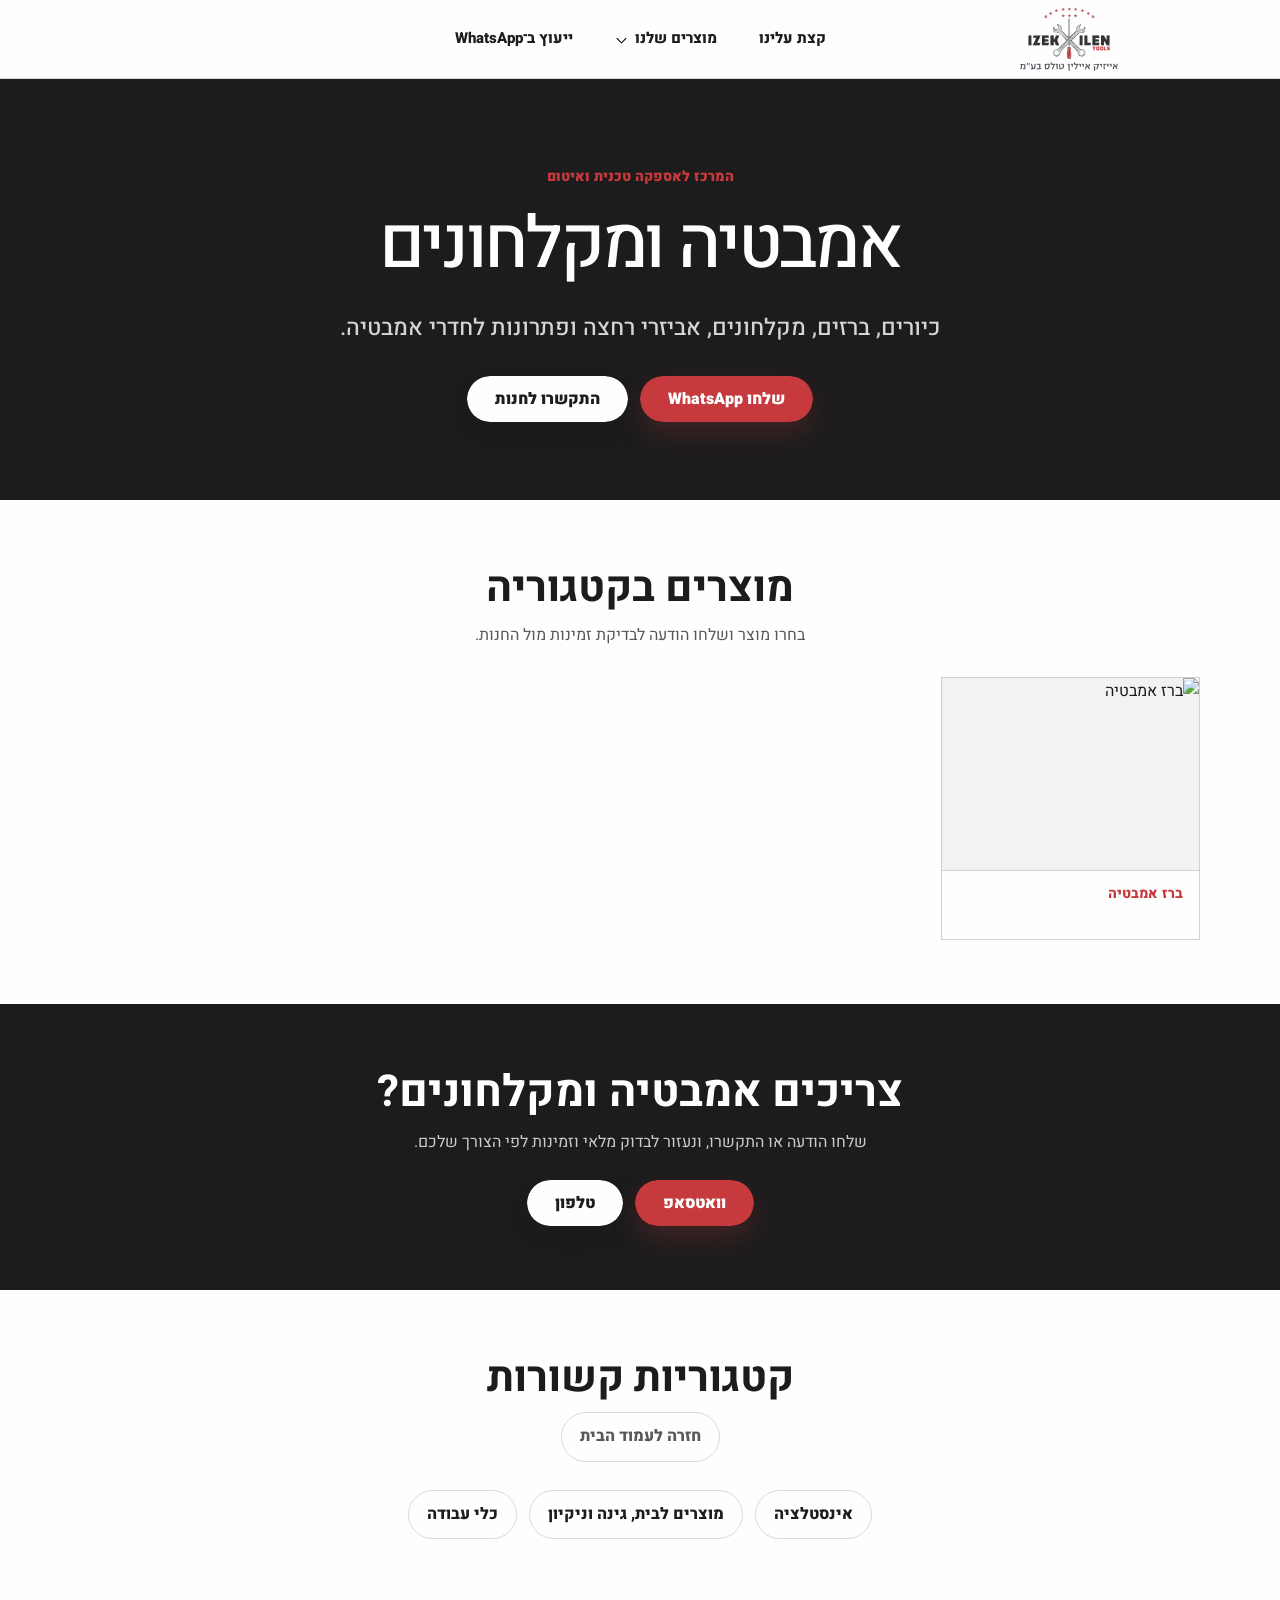
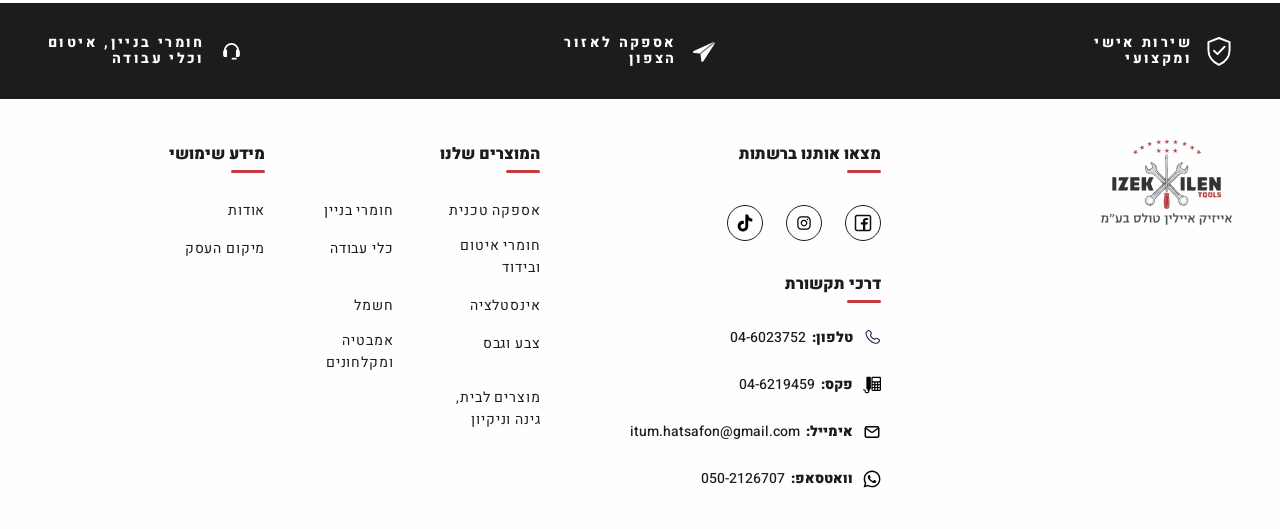
==== categories/bathroom-showers/index.html @ 873e44b6 "Initial static catalog site" ====
<!DOCTYPE html>
<html dir="rtl" lang="he">
<head>
  <meta charset="utf-8"/>
  <meta content="width=device-width, initial-scale=1.0" name="viewport"/>
  <title>אמבטיה ומקלחונים | המרכז לאספקה טכנית ואיטום</title>
  <meta content="כיורים, ברזים, מקלחונים, אביזרי רחצה ופתרונות לחדרי אמבטיה. בדקו זמינות מול החנות בוואטסאפ או בטלפון." name="description"/>
  <link href="https://fonts.googleapis.com" rel="preconnect"/>
  <link crossorigin="" href="https://fonts.gstatic.com" rel="preconnect"/>
  <link href="https://fonts.googleapis.com/css2?family=Heebo:wght@400;500;600;700;800;900&amp;display=swap" rel="stylesheet"/>
<link rel="stylesheet" href="/assets/css/category.css">
  <link rel="stylesheet" href="/assets/css/site-shell.css">
  <link rel="stylesheet" href="/assets/css/product-card.css">
  <script src="/assets/js/catalog.js" defer></script>
</head>
<body>
<div class="page">
  <header class="site-header" data-header="">
<div class="container header-inner">
<a aria-label="אילן איזק - אספקה טכנית ואיטום" class="logo" href="#top">
<img alt="אילן איזק - אספקה טכנית ואיטום" class="brand-logo-image brand-logo-image--header" height="76" src="/assets/icons/ui/Izek-Ilen.svg" width="150"/>
</a>
<nav aria-label="ניווט ראשי" class="main-nav">
<a href="/about/">קצת עלינו</a>
<div class="desktop-products-item">
<button aria-controls="desktop-products-menu" aria-expanded="false" aria-haspopup="true" class="desktop-products-toggle" data-desktop-products-toggle="" type="button">
<span>מוצרים שלנו</span>
<img height="13" width="13" decoding="async" aria-hidden="true" alt="" class="desktop-products-toggle__icon" src="/assets/icons/ui/Downward-pointer-icon.svg"/>
</button>
<div aria-hidden="true" class="desktop-products-menu" data-desktop-products-menu="" id="desktop-products-menu" inert="">
<div class="desktop-products-menu__inner">
<div aria-label="המוצרים שלנו" class="desktop-products-menu__categories">
<a href="/categories/technical-supply/">אספקה טכנית</a>
<a href="/categories/building-materials/">חומרי בניין</a>
<a href="/categories/waterproofing-insulation/">חומרי איטום ובידוד</a>
<a href="/categories/tools/">כלי עבודה</a>
<a href="/categories/plumbing/">אינסטלציה</a>
<a href="/categories/electrical/">חשמל</a>
<a href="/categories/paint-drywall/">צבע וגבס</a>
<a href="/categories/bathroom-showers/">אמבטיה ומקלחונים</a>
<a href="/categories/home-garden-cleaning/">מוצרים לבית, גינה וניקיון</a>
</div>
<div aria-label="דרכי תקשורת" class="desktop-products-menu__contact">
<ul class="desktop-products-menu__contact-list">
<li><a class="desktop-products-menu__contact-link" href="tel:046023752"><img decoding="async" alt="" aria-hidden="true" height="18" src="/assets/icons/ui/phone-icon.svg" width="18"/><span class="desktop-products-menu__contact-copy"><span class="desktop-products-menu__contact-label">טלפון:</span><span class="desktop-products-menu__contact-value">04-6023752</span></span></a></li>
<li><span class="desktop-products-menu__contact-text"><img decoding="async" alt="" aria-hidden="true" height="18" src="/assets/icons/ui/fax-icon.svg" width="18"/><span class="desktop-products-menu__contact-copy"><span class="desktop-products-menu__contact-label">פקס:</span><span class="desktop-products-menu__contact-value">04-6219459</span></span></span></li>
<li><a class="desktop-products-menu__contact-link" href="mailto:itum.hatsafon@gmail.com"><img decoding="async" alt="" aria-hidden="true" height="18" src="/assets/icons/ui/email-icon.svg" width="18"/><span class="desktop-products-menu__contact-copy"><span class="desktop-products-menu__contact-label">אימייל:</span><span class="desktop-products-menu__contact-value">itum.hatsafon@gmail.com</span></span></a></li>
<li><a class="desktop-products-menu__contact-link" href="https://wa.me/972502126707" rel="noopener" target="_blank"><img decoding="async" alt="" aria-hidden="true" height="18" src="/assets/icons/ui/whatsapp-icon.svg" width="18"/><span class="desktop-products-menu__contact-copy"><span class="desktop-products-menu__contact-label">וואטסאפ:</span><span class="desktop-products-menu__contact-value">050-2126707</span></span></a></li>
</ul>
</div>
<div aria-label="פרטי העסק" class="desktop-products-menu__brand-closing">
<div aria-label="אילן איזק - אספקה טכנית ואיטום" class="desktop-products-menu__brand-logo">
<img alt="אילן איזק - אספקה טכנית ואיטום" class="brand-logo-image brand-logo-image--menu" height="70" src="/assets/icons/ui/Izek-Ilen.svg" width="140"/>
</div>
<p>אספקה טכנית, חומרי איטום וכלי עבודה במקום אחד</p>
</div>
</div>
</div>
</div>
<a href="https://wa.me/972502126707" rel="noopener" target="_blank">ייעוץ ב־WhatsApp</a>
</nav>
<div class="header-action"></div>
<button aria-controls="mobile-menu" aria-expanded="false" aria-label="פתיחת תפריט" class="mobile-menu-toggle" data-menu-toggle="" type="button">
<span aria-hidden="true" class="mobile-menu-toggle__lines">
<span></span>
<span></span>
<span></span>
</span>
</button>
</div>
<div aria-hidden="true" class="mobile-menu" data-mobile-menu="" id="mobile-menu" inert="" tabindex="-1">
<div class="mobile-menu__clip">
<div class="container mobile-menu__content">
<nav aria-label="תפריט מובייל" class="mobile-menu__nav">
<div class="mobile-products" data-mobile-products="">
<button aria-controls="mobile-products-menu" aria-expanded="false" aria-label="פתיחת רשימת מוצרים" class="mobile-menu__link mobile-products-toggle" data-mobile-products-toggle="" type="button">
<span class="mobile-products-toggle__label">מוצרים שלנו</span>
<img height="13" width="13" decoding="async" aria-hidden="true" alt="" class="mobile-products-toggle__icon" src="/assets/icons/ui/Downward-pointer-icon.svg"/>
</button>
<div aria-hidden="true" class="mobile-products-menu" data-mobile-products-menu="" id="mobile-products-menu" inert="">
<a href="/categories/technical-supply/">אספקה טכנית</a>
<a href="/categories/building-materials/">חומרי בניין</a>
<a href="/categories/waterproofing-insulation/">חומרי איטום ובידוד</a>
<a href="/categories/tools/">כלי עבודה</a>
<a href="/categories/plumbing/">אינסטלציה</a>
<a href="/categories/electrical/">חשמל</a>
<a href="/categories/paint-drywall/">צבע וגבס</a>
<a href="/categories/bathroom-showers/">אמבטיה ומקלחונים</a>
<a href="/categories/home-garden-cleaning/">מוצרים לבית, גינה וניקיון</a>
</div>
</div>
<a class="mobile-menu__link" href="/about/">קצת עלינו</a>
<a class="mobile-menu__link" href="https://wa.me/972502126707" rel="noopener" target="_blank">ייעוץ ב־WhatsApp</a>
</nav>
<div class="mobile-menu__quick-actions" aria-label="פעולות מהירות">
  <a
    class="mobile-menu__quick-action"
    href="tel:046023752"
    aria-label="התקשרו אל המרכז לאספקה טכנית ואיטום"
  >
    <img height="19" width="19" decoding="async"
      src="/assets/icons/ui/phone-icon.svg"
      alt=""
      aria-hidden="true"
    />
  </a>

  <!-- TODO: Replace with the real Google Maps / Waze location URL before production. -->
  <a
    class="mobile-menu__quick-action"
    href="#"
    data-placeholder-link="true"
    aria-label="ניווט אל המרכז לאספקה טכנית ואיטום — קישור זמני"
  >
    <img height="19" width="19" decoding="async"
      src="/assets/icons/ui/location-arrow-icon.svg"
      alt=""
      aria-hidden="true"
    />
  </a>
</div>
<div class="mobile-menu__brand-closing" aria-label="פרטי העסק">
<div aria-label="אילן איזק - אספקה טכנית ואיטום" class="mobile-menu__brand-logo">
<img alt="אילן איזק - אספקה טכנית ואיטום" class="brand-logo-image brand-logo-image--menu" height="70" src="/assets/icons/ui/Izek-Ilen.svg" width="140"/>
</div>
<p>אספקה טכנית, חומרי איטום וכלי עבודה במקום אחד</p>
</div>
</div>
</div>
</div>
</header>

  <main id="top" class="category-page" data-category-id="bathroom-showers">
    <section class="category-hero">
      <div class="container">
        <p class="section-kicker">המרכז לאספקה טכנית ואיטום</p>
        <h1>אמבטיה ומקלחונים</h1>
        <p>כיורים, ברזים, מקלחונים, אביזרי רחצה ופתרונות לחדרי אמבטיה.</p>
        <div class="category-hero__actions">
          <a class="btn btn-primary" href="https://wa.me/972502126707" rel="noopener" target="_blank">
            שלחו WhatsApp
          </a>
          <a class="btn btn-secondary" href="tel:046023752">
            התקשרו לחנות
          </a>
        </div>
      </div>
    </section>
    <section class="category-products" aria-labelledby="category-products-title">
      <div class="container">
        <div class="section-heading">
          <h2 id="category-products-title">מוצרים בקטגוריה</h2>
          <p>בחרו מוצר ושלחו הודעה לבדיקת זמינות מול החנות.</p>
        </div>
        <div class="product-grid" data-products-grid></div>
      </div>
    </section>
    <section class="category-contact" aria-labelledby="category-contact-title">
      <div class="container category-contact__panel">
        <div>
          <h2 id="category-contact-title">צריכים אמבטיה ומקלחונים?</h2>
          <p>שלחו הודעה או התקשרו, ונעזור לבדוק מלאי וזמינות לפי הצורך שלכם.</p>
        </div>
        <div class="category-actions">
          <a class="btn btn-primary" href="https://wa.me/972502126707" rel="noopener" target="_blank">וואטסאפ</a>
          <a class="btn btn-secondary" href="tel:046023752">טלפון</a>
        </div>
      </div>
    </section>
    <section class="category-related" aria-labelledby="related-title">
      <div class="container">
        <div class="section-heading">
          <h2 id="related-title">קטגוריות קשורות</h2>
          <p><a class="related-link" href="/">חזרה לעמוד הבית</a></p>
        </div>
        <div class="related-categories">
          <a class="related-link" href="/categories/plumbing/">אינסטלציה</a>
          <a class="related-link" href="/categories/home-garden-cleaning/">מוצרים לבית, גינה וניקיון</a>
          <a class="related-link" href="/categories/tools/">כלי עבודה</a>
        </div>
      </div>
    </section>
  </main>

  <footer aria-label="כותרת תחתונה" class="lametric-footer">
<div aria-label="יתרונות השירות" class="lametric-footer__benefits">
<div class="lametric-footer__benefits-inner">
<div class="lametric-footer__benefit">
<svg aria-hidden="true" class="lametric-footer__benefit-icon" focusable="false" viewBox="0 0 32 38">
<path d="M16 3L29 8V18C29 26.5 24.1 32.2 16 36C7.9 32.2 3 26.5 3 18V8L16 3Z" fill="none" stroke="currentColor" stroke-linejoin="round" stroke-width="2.4"></path>
<path d="M9.8 18.6L14.1 22.8L22.8 13.8" fill="none" stroke="currentColor" stroke-linecap="round" stroke-linejoin="round" stroke-width="2.4"></path>
</svg>
<span class="lametric-footer__benefit-text">שירות אישי<br/>ומקצועי</span>
</div>
<div class="lametric-footer__benefit">
<svg aria-hidden="true" class="lametric-footer__benefit-icon" focusable="false" viewBox="0 0 32 32">
<path d="M3.4 15.2L28.2 4.2C29.7 3.5 31 5.1 30.1 6.5L15.8 28.5C15 29.7 13.2 29.2 13.1 27.8L12.1 18.6L3.7 17.8C2.4 17.7 2.2 15.8 3.4 15.2Z" fill="currentColor"></path>
<path d="M12.5 18.2L29 5" fill="none" opacity="0.55" stroke="var(--brand-dark)" stroke-linecap="round" stroke-width="1.8"></path>
</svg>
<span class="lametric-footer__benefit-text">אספקה לאזור<br/>הצפון</span>
</div>
<div class="lametric-footer__benefit">
<svg aria-hidden="true" class="lametric-footer__benefit-icon" focusable="false" viewBox="0 0 32 32">
<path d="M7.5 17.3V14.7C7.5 10 11.3 6.2 16 6.2C20.7 6.2 24.5 10 24.5 14.7V17.3" fill="none" stroke="currentColor" stroke-linecap="round" stroke-width="2.3"></path>
<path d="M5.3 16.4C5.3 14.9 6.5 13.7 8 13.7H10.3V23.1H8C6.5 23.1 5.3 21.9 5.3 20.4V16.4Z" fill="currentColor"></path>
<path d="M21.7 13.7H24C25.5 13.7 26.7 14.9 26.7 16.4V20.4C26.7 21.9 25.5 23.1 24 23.1H21.7V13.7Z" fill="currentColor"></path>
<path d="M21.6 25.2H17.3" fill="none" stroke="currentColor" stroke-linecap="round" stroke-width="2.3"></path>
</svg>
<span class="lametric-footer__benefit-text">חומרי בניין, איטום<br/>וכלי עבודה</span>
</div>
</div>
</div>
<div class="lametric-footer__main">
<div class="lametric-footer__main-inner">
<div class="lametric-footer__brand">
<a aria-label="אילן איזק - אספקה טכנית ואיטום" class="lametric-footer__logo" href="#top">
<img alt="אילן איזק - אספקה טכנית ואיטום" class="brand-logo-image brand-logo-image--footer" height="86" src="/assets/icons/ui/Izek-Ilen.svg" width="170"/>
</a>
</div>
<div class="lametric-footer__social">
<h2 class="lametric-footer__social-title">מצאו אותנו ברשתות</h2>
<ul aria-label="קישורים לרשתות חברתיות" class="lametric-footer__social-list"><li><!-- TODO: Replace with the real Facebook URL before production. --><a aria-label="פייסבוק — קישור זמני" class="lametric-footer__social-link" href="#" data-placeholder-link="true"><img decoding="async" alt="" aria-hidden="true" height="18" loading="lazy" src="/assets/icons/ui/facebook-icon.svg" width="18"/></a></li><li><!-- TODO: Replace with the real Instagram URL before production. --><a aria-label="אינסטגרם — קישור זמני" class="lametric-footer__social-link" href="#" data-placeholder-link="true"><img decoding="async" alt="" aria-hidden="true" height="18" loading="lazy" src="/assets/icons/ui/instagram-icon.svg" width="18"/></a></li><li><!-- TODO: Replace with the real TikTok URL before production. --><a aria-label="טיקטוק — קישור זמני" class="lametric-footer__social-link" href="#" data-placeholder-link="true"><img decoding="async" alt="" aria-hidden="true" height="18" loading="lazy" src="/assets/icons/ui/tiktok-icon.svg" width="18"/></a></li></ul>
<div class="lametric-footer__contact" id="footer-contact"><h2 class="lametric-footer__title lametric-footer__contact-title">דרכי תקשורת</h2><ul aria-label="דרכי תקשורת" class="lametric-footer__contact-list"><li class="lametric-footer__contact-item"><a class="lametric-footer__contact-link" href="tel:046023752"><img decoding="async" alt="" aria-hidden="true" height="18" loading="lazy" src="/assets/icons/ui/phone-icon.svg" width="18"/><span class="lametric-footer__contact-copy"><span class="lametric-footer__contact-label">טלפון:</span><span class="lametric-footer__contact-value">04-6023752</span></span></a></li><li class="lametric-footer__contact-item"><span class="lametric-footer__contact-text"><img decoding="async" alt="" aria-hidden="true" height="18" loading="lazy" src="/assets/icons/ui/fax-icon.svg" width="18"/><span class="lametric-footer__contact-copy"><span class="lametric-footer__contact-label">פקס:</span><span class="lametric-footer__contact-value">04-6219459</span></span></span></li><li class="lametric-footer__contact-item"><a class="lametric-footer__contact-link" href="mailto:itum.hatsafon@gmail.com"><img decoding="async" alt="" aria-hidden="true" height="18" loading="lazy" src="/assets/icons/ui/email-icon.svg" width="18"/><span class="lametric-footer__contact-copy"><span class="lametric-footer__contact-label">אימייל:</span><span class="lametric-footer__contact-value">itum.hatsafon@gmail.com</span></span></a></li><li class="lametric-footer__contact-item"><a class="lametric-footer__contact-link" href="https://wa.me/972502126707" rel="noopener" target="_blank"><img decoding="async" alt="" aria-hidden="true" height="18" loading="lazy" src="/assets/icons/ui/whatsapp-icon.svg" width="18"/><span class="lametric-footer__contact-copy"><span class="lametric-footer__contact-label">וואטסאפ:</span><span class="lametric-footer__contact-value">050-2126707</span></span></a></li></ul></div></div>
<nav aria-label="המוצרים שלנו" class="lametric-footer__column">
<h2 class="lametric-footer__title">המוצרים שלנו</h2>
<!-- TODO: Replace temporary product links with the final category URLs before production. -->
<ul class="lametric-footer__links lametric-footer__links--products"><li><a href="/categories/technical-supply/">אספקה טכנית</a></li><li><a href="/categories/building-materials/">חומרי בניין</a></li><li><a href="/categories/waterproofing-insulation/">חומרי איטום ובידוד</a></li><li><a href="/categories/tools/">כלי עבודה</a></li><li><a href="/categories/plumbing/">אינסטלציה</a></li><li><a href="/categories/electrical/">חשמל</a></li><li><a href="/categories/paint-drywall/">צבע וגבס</a></li><li><a href="/categories/bathroom-showers/">אמבטיה ומקלחונים</a></li><li><a href="/categories/home-garden-cleaning/">מוצרים לבית, גינה וניקיון</a></li></ul>
</nav>
<nav aria-label="קישורי חברה" class="lametric-footer__column">
<h2 class="lametric-footer__title">מידע שימושי</h2>
<!-- TODO: Replace temporary company links with final about/location URLs before production. -->
<ul class="lametric-footer__links"><li><a href="#about">אודות</a></li><li><a href="#" data-placeholder-link="true" aria-label="מיקום העסק — קישור זמני">מיקום העסק</a></li></ul>
</nav>
</div>
</div>
</footer>
</div>
<script>
    /* Script is placed after the markup; keep optional-element guards if this moves later. */
    (() => {
      const header = document.querySelector('[data-header]');
      const toggle = document.querySelector('[data-menu-toggle]');
      const menu = document.querySelector('[data-mobile-menu]');
      const desktopProductsItem = document.querySelector('.desktop-products-item');
      const desktopProductsToggle = document.querySelector('[data-desktop-products-toggle]');
      const desktopProductsMenu = document.querySelector('[data-desktop-products-menu]');
      const mobileProducts = document.querySelector('[data-mobile-products]');
      const mobileProductsToggle = document.querySelector('[data-mobile-products-toggle]');
      const mobileProductsMenu = document.querySelector('[data-mobile-products-menu]');

      if (!header || !toggle || !menu) return;

      let lockedScrollY = 0;
      let lastFocusedBeforeMenu = null;
      const previousBodyStyles = {};
      const mobileQuery = window.matchMedia('(max-width: 900px)');
      const desktopQuery = window.matchMedia('(min-width: 901px)');
      const mobileMenuViewport = window.visualViewport || null;
      let mobileHeightFrame = 0;

      const addMediaListener = (mediaQuery, handler) => {
        if (typeof mediaQuery.addEventListener === 'function') {
          mediaQuery.addEventListener('change', handler);
        } else if (typeof mediaQuery.addListener === 'function') {
          mediaQuery.addListener(handler);
        }
      };

      const updateMobileMenuHeight = () => {
        const headerHeight = header.getBoundingClientRect().height || 70;
        const viewportHeight = mobileMenuViewport?.height || window.innerHeight;
        const menuHeight = Math.max(0, Math.round(viewportHeight - headerHeight));
        document.documentElement.style.setProperty('--mobile-menu-height', `${menuHeight}px`);
      };

      const requestMobileMenuHeightUpdate = () => {
        if (mobileHeightFrame) return;

        mobileHeightFrame = window.requestAnimationFrame(() => {
          mobileHeightFrame = 0;

          if (header.classList.contains('menu-is-open')) {
            updateMobileMenuHeight();
          }
        });
      };

      const clearMobileMenuHeight = () => {
        if (mobileHeightFrame) {
          window.cancelAnimationFrame(mobileHeightFrame);
          mobileHeightFrame = 0;
        }

        document.documentElement.style.removeProperty('--mobile-menu-height');
      };

      const getHashTarget = (hash) => {
        if (!hash || hash === '#') return null;

        try {
          const idTarget = document.getElementById(decodeURIComponent(hash.slice(1)));
          if (idTarget) return idTarget;
        } catch (error) {
          // Ignore malformed encoded hashes and fall back to selector lookup below.
        }

        try {
          return document.querySelector(hash);
        } catch (error) {
          return null;
        }
      };

      const getClosest = (event, selector) => {
        const target = event.target instanceof Element ? event.target : event.target?.parentElement;
        return target?.closest(selector) || null;
      };

      const getFocusableElements = (root) => {
        if (!root) return [];

        return Array.from(root.querySelectorAll('a[href], button:not([disabled]), [tabindex]:not([tabindex="-1"])'))
          .filter((element) => !element.closest('[inert]') && element.offsetParent !== null);
      };

      const focusFirstDesktopProductLink = () => {
        const firstLink = desktopProductsMenu?.querySelector('a[href]');
        firstLink?.focus({ preventScroll: true });
      };

      const closeDesktopProducts = ({ restoreFocus = false } = {}) => {
        if (!desktopProductsItem || !desktopProductsToggle || !desktopProductsMenu) return;

        desktopProductsItem.classList.remove('menu-is-open');
        desktopProductsToggle.setAttribute('aria-expanded', 'false');
        desktopProductsMenu.setAttribute('aria-hidden', 'true');
        desktopProductsMenu.setAttribute('inert', '');

        if (restoreFocus) {
          desktopProductsToggle.focus();
        }
      };

      const setDesktopProducts = (isOpen) => {
        if (!desktopProductsItem || !desktopProductsToggle || !desktopProductsMenu) return;
        if (isOpen && !desktopQuery.matches) return;

        desktopProductsItem.classList.toggle('menu-is-open', isOpen);
        desktopProductsToggle.setAttribute('aria-expanded', String(isOpen));
        desktopProductsMenu.setAttribute('aria-hidden', String(!isOpen));

        if (isOpen) {
          desktopProductsMenu.removeAttribute('inert');
        } else {
          desktopProductsMenu.setAttribute('inert', '');
        }
      };

      const setMobileProducts = (isOpen) => {
        if (!mobileProducts || !mobileProductsToggle || !mobileProductsMenu) return;

        mobileProducts.classList.toggle('is-open', isOpen);
        mobileProductsToggle.setAttribute('aria-expanded', String(isOpen));
        mobileProductsToggle.setAttribute('aria-label', isOpen ? 'סגירת רשימת מוצרים' : 'פתיחת רשימת מוצרים');
        mobileProductsMenu.setAttribute('aria-hidden', String(!isOpen));

        if (isOpen) {
          mobileProductsMenu.removeAttribute('inert');
        } else {
          mobileProductsMenu.setAttribute('inert', '');
        }
      };

      const lockPage = () => {
        if (document.documentElement.classList.contains('mobile-nav-open')) return;

        lockedScrollY = window.scrollY || document.documentElement.scrollTop || 0;
        previousBodyStyles.position = document.body.style.position;
        previousBodyStyles.top = document.body.style.top;
        previousBodyStyles.right = document.body.style.right;
        previousBodyStyles.left = document.body.style.left;
        previousBodyStyles.width = document.body.style.width;
        previousBodyStyles.overflow = document.body.style.overflow;

        document.documentElement.classList.add('mobile-nav-open');
        document.body.style.position = 'fixed';
        document.body.style.top = `-${lockedScrollY}px`;
        document.body.style.right = '0';
        document.body.style.left = '0';
        document.body.style.width = '100%';
        document.body.style.overflow = 'hidden';
      };

      const unlockPage = ({ restoreScroll = true } = {}) => {
        const shouldRestoreScroll = restoreScroll && document.documentElement.classList.contains('mobile-nav-open');

        document.documentElement.classList.remove('mobile-nav-open');
        document.body.style.position = previousBodyStyles.position || '';
        document.body.style.top = previousBodyStyles.top || '';
        document.body.style.right = previousBodyStyles.right || '';
        document.body.style.left = previousBodyStyles.left || '';
        document.body.style.width = previousBodyStyles.width || '';
        document.body.style.overflow = previousBodyStyles.overflow || '';

        if (shouldRestoreScroll) {
          window.scrollTo(0, lockedScrollY);
          window.requestAnimationFrame(() => window.scrollTo(0, lockedScrollY));
        }
      };

      const setMenu = (isOpen, options = {}) => {
        if (isOpen && !mobileQuery.matches) return;

        const shouldRestoreScroll = options.restoreScroll !== false;
        const shouldRestoreFocus = options.restoreFocus !== false;

        if (isOpen) {
          lastFocusedBeforeMenu = document.activeElement instanceof HTMLElement
            ? document.activeElement
            : toggle;
          updateMobileMenuHeight();
        }

        header.classList.toggle('menu-is-open', isOpen);
        toggle.setAttribute('aria-expanded', String(isOpen));
        toggle.setAttribute('aria-label', isOpen ? 'סגירת תפריט' : 'פתיחת תפריט');
        menu.setAttribute('aria-hidden', String(!isOpen));

        if (isOpen) {
          closeDesktopProducts();
          menu.removeAttribute('inert');
          lockPage();
          window.requestAnimationFrame(() => {
            const firstFocusable = getFocusableElements(menu)[0];
            (firstFocusable || menu).focus({ preventScroll: true });
          });
        } else {
          setMobileProducts(false);
          menu.setAttribute('inert', '');
          unlockPage({ restoreScroll: shouldRestoreScroll });
          clearMobileMenuHeight();

          if (shouldRestoreFocus) {
            const focusTarget = lastFocusedBeforeMenu && document.contains(lastFocusedBeforeMenu)
              ? lastFocusedBeforeMenu
              : toggle;
            focusTarget.focus({ preventScroll: true });
          }

          lastFocusedBeforeMenu = null;
        }
      };

      if (desktopProductsToggle && desktopProductsItem) {
        desktopProductsToggle.addEventListener('click', (event) => {
          event.stopPropagation();
          const isOpen = desktopProductsToggle.getAttribute('aria-expanded') === 'true';
          setDesktopProducts(!isOpen);
        });

        desktopProductsToggle.addEventListener('keydown', (event) => {
          if (event.key === 'ArrowDown') {
            event.preventDefault();
            setDesktopProducts(true);
            window.requestAnimationFrame(focusFirstDesktopProductLink);
          }

          if (event.key === 'Escape') {
            event.preventDefault();
            closeDesktopProducts({ restoreFocus: true });
          }
        });

        desktopProductsItem.addEventListener('click', (event) => {
          event.stopPropagation();
        });

        desktopProductsItem.addEventListener('focusout', (event) => {
          if (!desktopProductsItem.contains(event.relatedTarget)) {
            closeDesktopProducts();
          }
        });

        desktopProductsMenu?.addEventListener('click', (event) => {
          const link = getClosest(event, 'a');
          if (link) closeDesktopProducts();
        });

        desktopProductsMenu?.addEventListener('keydown', (event) => {
          if (event.key === 'Escape') {
            event.preventDefault();
            closeDesktopProducts({ restoreFocus: true });
          }
        });
      }

      if (mobileProductsToggle) {
        mobileProductsToggle.addEventListener('click', () => {
          const isOpen = mobileProductsToggle.getAttribute('aria-expanded') === 'true';
          setMobileProducts(!isOpen);
        });
      }

      toggle.addEventListener('click', () => {
        const isOpen = toggle.getAttribute('aria-expanded') === 'true';
        setMenu(!isOpen);
      });

      menu.addEventListener('click', (event) => {
        const link = getClosest(event, 'a');
        if (!link) return;

        const href = link.getAttribute('href') || '';

        if (link.matches('[data-placeholder-link]') || href === '#') {
          event.preventDefault();
          setMenu(false);
          return;
        }

        if (href.startsWith('#')) {
          const target = getHashTarget(href);

          if (target) {
            event.preventDefault();
            setMenu(false, { restoreFocus: false });
            window.requestAnimationFrame(() => {
              target.scrollIntoView({ block: 'start' });
            });
            return;
          }
        }

        setMenu(false, { restoreScroll: false, restoreFocus: false });
      });

      document.addEventListener('click', (event) => {
        const placeholderLink = getClosest(event, '[data-placeholder-link]');
        if (placeholderLink) {
          event.preventDefault();
        }

        closeDesktopProducts();
      });

      document.addEventListener('keydown', (event) => {
        const isMobileMenuOpen = header.classList.contains('menu-is-open');

        if (event.key === 'Escape' && isMobileMenuOpen) {
          event.preventDefault();
          setMenu(false);
        }

        if (event.key === 'Tab' && isMobileMenuOpen) {
          const focusableItems = getFocusableElements(menu);
          if (!focusableItems.length) return;

          const firstItem = focusableItems[0];
          const lastItem = focusableItems[focusableItems.length - 1];

          if (event.shiftKey && document.activeElement === firstItem) {
            event.preventDefault();
            lastItem.focus({ preventScroll: true });
          } else if (!event.shiftKey && document.activeElement === lastItem) {
            event.preventDefault();
            firstItem.focus({ preventScroll: true });
          }
        }

        if (event.key === 'Escape' && desktopProductsItem?.classList.contains('menu-is-open')) {
          event.preventDefault();
          closeDesktopProducts({ restoreFocus: true });
        }
      });

      addMediaListener(mobileQuery, (event) => {
        if (event.matches && header.classList.contains('menu-is-open')) {
          requestMobileMenuHeightUpdate();
        }

        if (!event.matches) {
          setMobileProducts(false);
        }

        if (!event.matches && header.classList.contains('menu-is-open')) {
          setMenu(false, { restoreFocus: false });
        }
      });

      addMediaListener(desktopQuery, (event) => {
        if (!event.matches) {
          closeDesktopProducts();
        }
      });

      const handleViewportResize = () => {
        requestMobileMenuHeightUpdate();
      };

      window.addEventListener('resize', handleViewportResize, { passive: true });
      mobileMenuViewport?.addEventListener('resize', handleViewportResize, { passive: true });
      mobileMenuViewport?.addEventListener('scroll', handleViewportResize, { passive: true });
    })();
  </script>
</body>
</html>
---- assets/css/category.css ----
:root {
  --brand-dark: #1c1c1d;
  --brand-red: #c6393c;
  --brand-red-dark: #ae3133;
  --steel-light: #c9d6d9;
  --steel: #909293;
  --white: #fefefe;
  --soft-bg: #f2f2f2;
  --border: #d5dbdd;
}

* {
  box-sizing: border-box;
}

html {
  scroll-behavior: smooth;
}

body {
  margin: 0;
  font-family: "Heebo", Arial, sans-serif;
  background: var(--white);
  color: var(--brand-dark);
  line-height: 1.7;
}

a {
  color: inherit;
  text-decoration: none;
}

img {
  display: block;
  max-width: 100%;
}

.page {
  min-height: 100vh;
  background: var(--white);
}


.container {
  width: min(1120px, calc(100% - 40px));
  margin: 0 auto;
}

.category-page {
  background: var(--white);
}

.category-hero {
  min-height: 420px;
  padding: 86px 0 78px;
  background: var(--brand-dark);
  color: var(--white);
  display: flex;
  align-items: center;
  text-align: center;
  border-bottom: none;
}

.category-hero .container {
  max-width: 920px;
}

.section-kicker {
  margin: 0 0 14px;
  color: var(--brand-red);
  font-size: 14px;
  font-weight: 900;
}

.category-hero h1 {
  margin: 0 auto 20px;
  max-width: 980px;
  font-size: clamp(38px, 6vw, 72px);
  line-height: 1.18;
  font-weight: 500;
  letter-spacing: -0.045em;
}

.category-hero p:last-of-type {
  margin: 0 auto;
  max-width: 760px;
  color: rgba(254, 254, 254, 0.82);
  font-size: clamp(18px, 2vw, 23px);
  line-height: 1.75;
  font-weight: 500;
}

.category-hero__actions {
  display: flex;
  justify-content: center;
  flex-wrap: wrap;
  gap: 12px;
  margin-top: 28px;
}

.category-products,
.category-related,
.category-contact {
  padding: 64px 0;
}

.section-heading {
  max-width: 720px;
  margin-bottom: 28px;
}

.section-heading h2 {
  margin: 0 0 10px;
  font-size: clamp(26px, 4vw, 42px);
  line-height: 1.15;
}

.section-heading p {
  margin: 0;
  color: #56595b;
}

.category-products .section-heading {
  margin-inline: auto;
  text-align: center;
}

.category-contact {
  background: var(--brand-dark);
  color: var(--white);
}

.category-contact__panel {
  display: grid;
  justify-items: center;
  text-align: center;
  gap: 24px;
  max-width: 920px;
}

.category-contact .category-actions {
  justify-content: center;
}

.category-contact h2 {
  margin: 0 0 10px;
  font-size: clamp(28px, 4vw, 44px);
  line-height: 1.15;
}

.category-contact p {
  margin: 0;
  max-width: 680px;
  color: rgba(254, 254, 254, 0.78);
}

.category-actions,
.related-categories {
  display: flex;
  flex-wrap: wrap;
  gap: 12px;
}

.btn,
.button {
  --button-bg: var(--brand-red);
  --button-bg-hover: var(--brand-dark);
  --button-text: #fff;
  --button-text-hover: #fff;
  display: inline-flex;
  align-items: center;
  justify-content: center;
  min-height: 46px;
  padding: 11px 28px;
  border-radius: 999px;
  border: 0;
  cursor: pointer;
  position: relative;
  overflow: hidden;
  isolation: isolate;
  z-index: 1;
  direction: rtl;
  color: var(--button-text);
  background: transparent;
  font-size: 16px;
  font-weight: 900;
  line-height: 1;
  transition:
    color 0.18s ease 0.1s,
    transform 0.3s ease,
    box-shadow 0.3s ease;
}

.btn::after,
.button::after {
  content: "";
  position: absolute;
  inset: 0;
  background: var(--button-bg);
  border-radius: inherit;
  z-index: -2;
}

.btn::before,
.button::before {
  content: "";
  position: absolute;
  inset: -1px;
  background: var(--button-bg-hover);
  border-radius: inherit;
  z-index: -1;
  transform: scaleX(0);
  transform-origin: right center;
  transition: transform 0.34s ease;
  will-change: transform;
}


.btn:hover,
.button:hover {
  color: var(--button-text-hover);
  transform: translateY(-1px);
}

.btn:hover::before,
.button:hover::before {
  transform: scaleX(1);
}

.btn:focus-visible,
.button:focus-visible {
  outline: 3px solid rgba(198, 57, 60, 0.28);
  outline-offset: 3px;
}

.btn-primary,
.button-primary {
  --button-bg: var(--brand-red);
  --button-bg-hover: var(--brand-dark);
  --button-text: #fff;
  --button-text-hover: #fff;
  box-shadow: 0 12px 28px rgba(198, 57, 60, 0.22);
}

.btn-primary:hover,
.button-primary:hover {
  box-shadow: 0 16px 34px rgba(28, 28, 29, 0.22);
}

.btn-secondary,
.button-secondary {
  --button-bg: var(--white);
  --button-bg-hover: var(--brand-red);
  --button-text: var(--brand-dark);
  --button-text-hover: var(--white);
  border: 0;
  box-shadow: 0 10px 24px rgba(28, 28, 29, 0.08);
}

.btn-secondary:hover,
.button-secondary:hover {
  box-shadow: 0 14px 30px rgba(198, 57, 60, 0.18);
}

.category-contact .btn-primary {
  --button-bg: var(--brand-red);
  --button-bg-hover: var(--white);
  --button-text: var(--white);
  --button-text-hover: var(--brand-dark);
}

.category-hero .btn-primary {
  --button-bg: var(--brand-red);
  --button-bg-hover: var(--white);
  --button-text: var(--white);
  --button-text-hover: var(--brand-dark);
}

.category-hero .btn-primary:hover {
  box-shadow: 0 16px 34px rgba(254, 254, 254, 0.14);
}

.related-link {
  display: inline-flex;
  align-items: center;
  min-height: 46px;
  padding: 10px 18px;
  border: 1px solid var(--border);
  border-radius: 999px;
  background: var(--white);
  font-weight: 800;
}

.related-link:hover {
  border-color: var(--brand-red);
  color: var(--brand-red);
}

.category-related {
  text-align: center;
}

.category-related .section-heading {
  margin-inline: auto;
}

.category-related .related-categories {
  justify-content: center;
}

.category-related .related-link {
  justify-content: center;
  text-align: center;
}

@media (max-width: 900px) {
  .container {
    width: min(100% - 28px, 1120px);
  }

  .category-contact__panel {
    grid-template-columns: 1fr;
  }
}

@media (max-width: 620px) {
  .category-hero,
  .category-products,
  .category-related,
  .category-contact {
    padding: 46px 0;
  }

  .category-actions {
    display: grid;
  }

  .btn,
  .related-link {
    width: 100%;
  }

  .category-hero {
  min-height: 360px;
  padding: 64px 0 58px;
}

.category-hero__actions {
  display: grid;
  width: 100%;
  max-width: 340px;
  margin-inline: auto;
}
}
---- assets/css/site-shell.css ----
:root {
  --brand-dark: #1c1c1d;
  --brand-red: #C6393C;
  --brand-red-dark: #AE3133;
  --steel-light: #C9D6D9;
  --steel: #909293;
  --white: #FEFEFE;
  --soft-bg: #F2F2F2;
  --border: #D5DBDD;
}

/* Scoped link reset needed by header/footer links */
.site-header a,
.lametric-footer a {
  color: inherit;
  text-decoration: none;
}

/* Scoped container extraction for header only.
   This replaces the global .container dependency without pulling all global layout CSS. */
.site-header .container {
  width: min(1120px, calc(100% - 40px));
  margin: 0 auto;
}

/* HEADER */

.site-header {
  background: var(--white);
  border-bottom: 1px solid var(--border);
  position: sticky;
  top: 0;
  z-index: 50;
}

.header-inner {
  height: 78px;
  display: grid;
  grid-template-columns: 180px 1fr 180px;
  align-items: center;
  gap: 24px;
}

.logo {
  justify-self: end;
  display: inline-flex;
  align-items: center;
  justify-content: center;
  gap: 0;
  color: var(--brand-dark);
}

.brand-logo-image {
  display: block;
  width: auto;
  height: auto;
  object-fit: contain;
  border: 0;
  border-radius: 0;
  background: transparent;
  padding: 0;
  box-shadow: none;
}

.brand-logo-image--header {
  max-width: 150px;
  max-height: 64px;
}

.brand-logo-image--menu {
  max-width: 140px;
  max-height: 68px;
}

.brand-logo-image--footer {
  max-width: 170px;
  max-height: 86px;
}

.main-nav {
  justify-self: center;
  display: flex;
  align-items: center;
  gap: 42px;
  font-size: 15px;
  font-weight: 800;
}

.main-nav a,
.desktop-products-toggle {
  position: relative;
  padding: 8px 0;
}

.main-nav a::after,
.desktop-products-toggle::after {
  content: "";
  position: absolute;
  right: 0;
  bottom: 0;
  width: 0;
  height: 2px;
  background: var(--brand-red);
  transition: width 0.2s ease;
}

.main-nav a:hover::after,
.desktop-products-toggle:hover::after,
.desktop-products-toggle[aria-expanded="true"]::after {
  width: 100%;
}

.desktop-products-item {
  position: relative;
  display: inline-flex;
  align-items: center;
}

.desktop-products-toggle {
  appearance: none;
  border: 0;
  background: transparent;
  color: inherit;
  cursor: pointer;
  display: inline-flex;
  align-items: center;
  gap: 7px;
  font: inherit;
  line-height: inherit;
  direction: rtl;
}

.logo:focus-visible,
.main-nav a:focus-visible,
.desktop-products-toggle:focus-visible,
.mobile-products-toggle:focus-visible {
  outline: 3px solid rgba(198, 57, 60, 0.28);
  outline-offset: 4px;
  border-radius: 8px;
}

.desktop-products-toggle__icon {
  display: inline-block;
  width: 13px;
  height: 13px;
  flex: 0 0 auto;
  object-fit: contain;
  margin-top: 2px;
  transition: transform 0.2s ease;
}

.desktop-products-toggle[aria-expanded="true"] .desktop-products-toggle__icon {
  transform: rotate(180deg);
}

.desktop-products-menu {
  position: fixed;
  top: 78px;
  right: 0;
  left: 0;
  z-index: 70;
  width: auto;
  min-width: 0;
  max-width: 100%;
  padding: 0;
  direction: rtl;
  text-align: center;
  display: block;
  background: var(--white);
  border-top: 1px solid var(--border);
  border-bottom: 1px solid var(--border);
  box-shadow: 0 24px 48px rgba(28, 28, 29, 0.14);
  overflow: hidden;
  opacity: 0;
  visibility: hidden;
  pointer-events: none;
  transform: translateY(-8px);
  transition:
    opacity 180ms ease,
    transform 220ms cubic-bezier(.2, .8, .2, 1),
    visibility 180ms ease;
}

.desktop-products-item.menu-is-open .desktop-products-menu {
  opacity: 1;
  visibility: visible;
  pointer-events: auto;
  transform: translateY(0);
}

.desktop-products-menu__inner {
  width: min(1120px, calc(100% - 40px));
  margin: 0 auto;
  display: grid;
  grid-template-columns: 1fr;
  gap: 0;
}

.desktop-products-menu__categories {
  display: grid;
  grid-template-columns: repeat(5, minmax(0, 1fr));
  gap: 0;
  width: 100%;
  padding: 16px 0 14px;
  border-bottom: 1px solid var(--border);
  background: var(--white);
  justify-items: center;
}

.desktop-products-menu__categories a {
  display: flex;
  align-items: center;
  justify-content: center;
  min-height: 58px;
  padding: 12px 10px;
  border-radius: 12px;
  color: var(--brand-dark);
  font-size: 15px;
  line-height: 1.25;
  font-weight: 900;
  letter-spacing: -0.02em;
  text-align: center;
  transition:
    background-color 0.2s ease,
    color 0.2s ease;
}

.desktop-products-menu a::after {
  display: none;
}

.desktop-products-menu__categories a:hover {
  background: var(--soft-bg);
  color: var(--brand-red);
}

.desktop-products-menu a:focus-visible,
.desktop-products-menu__contact-text:focus-visible {
  outline: 3px solid rgba(198, 57, 60, 0.28);
  outline-offset: 2px;
  border-radius: 10px;
}

.desktop-products-menu__contact {
  padding: 16px 0 14px;
  border-bottom: 1px solid var(--border);
  background: var(--white);
  text-align: center;
}

.desktop-products-menu__contact-list {
  display: grid;
  grid-template-columns: repeat(2, minmax(0, 1fr));
  justify-items: center;
  width: min(760px, 100%);
  gap: 10px 24px;
  margin: 0 auto;
  padding: 0;
  list-style: none;
}

.desktop-products-menu__contact-link,
.desktop-products-menu__contact-text {
  display: inline-flex;
  align-items: center;
  gap: 10px;
  min-height: 34px;
  color: var(--brand-dark);
  font-size: 14px;
  line-height: 1.45;
  font-weight: 500;
  text-align: right;
  justify-content: flex-start;
}

.desktop-products-menu__contact-link {
  transition:
    color 0.2s ease,
    transform 0.2s ease;
}

.desktop-products-menu__contact-link:hover {
  color: var(--brand-red);
  transform: translateX(-2px);
}

.desktop-products-menu__contact-link img,
.desktop-products-menu__contact-text img {
  width: 18px;
  height: 18px;
  display: block;
  object-fit: contain;
  flex: 0 0 auto;
}

.desktop-products-menu__contact-copy {
  display: inline-flex;
  align-items: baseline;
  gap: 6px;
  min-width: 0;
  overflow-wrap: anywhere;
}

.desktop-products-menu__contact-label {
  font-weight: 900;
  color: var(--brand-dark);
  white-space: nowrap;
}

.desktop-products-menu__contact-value {
  color: inherit;
  direction: ltr;
  unicode-bidi: plaintext;
}

.desktop-products-menu__brand-closing {
  display: grid;
  justify-items: center;
  gap: 10px;
  padding: 18px 0 20px;
  text-align: center;
  direction: rtl;
  background: var(--white);
}

.desktop-products-menu__brand-logo {
  display: inline-flex;
  align-items: center;
  justify-content: center;
  gap: 0;
  color: var(--brand-dark);
  font-size: 0;
  line-height: 0;
}

.desktop-products-menu__brand-closing p {
  margin: 0;
  max-width: 360px;
  color: #565354;
  font-size: 14px;
  line-height: 1.5;
  font-weight: 700;
}

.header-action {
  justify-self: start;
}

.mobile-menu-toggle {
  display: none;
  align-items: center;
  justify-content: center;
  width: 44px;
  height: 44px;
  border: 1px solid var(--border);
  border-radius: 999px;
  background: var(--white);
  color: var(--brand-dark);
  cursor: pointer;
  transition:
    border-color 0.2s ease,
    background-color 0.2s ease,
    transform 0.2s ease;
}

.mobile-menu-toggle:hover {
  border-color: var(--brand-red);
  background: var(--soft-bg);
}

.mobile-menu-toggle:focus-visible {
  outline: 3px solid rgba(198, 57, 60, 0.28);
  outline-offset: 3px;
}

.mobile-menu-toggle__lines {
  position: relative;
  display: grid;
  gap: 5px;
  width: 20px;
}

.mobile-menu-toggle__lines span {
  display: block;
  height: 2px;
  width: 20px;
  border-radius: 999px;
  background: currentColor;
  transform-origin: center;
  transition:
    transform 220ms cubic-bezier(.2, .8, .2, 1),
    opacity 180ms ease;
}

.mobile-menu {
  display: none;
}

.mobile-menu__clip,
.mobile-menu__content,
.mobile-menu__nav,
.mobile-menu__link,
.mobile-products,
.mobile-products-menu {
  min-width: 0;
}

/* FOOTER */

.lametric-footer {
  min-width: 0;
  max-width: 100%;
  background: var(--white);
  color: var(--brand-dark);
  direction: rtl;
  text-align: right;
  border-top: 0;
}

.lametric-footer__benefits {
  background: var(--brand-dark);
  color: var(--white);
  padding: 32px 0 31px;
}

.lametric-footer__benefits-inner {
  width: min(1184px, calc(100% - 60px));
  margin: 0 auto;
  display: grid;
  grid-template-columns: repeat(3, minmax(0, 1fr));
  align-items: center;
  gap: 40px;
  min-width: 0;
  max-width: 100%;
  direction: rtl;
}

.lametric-footer__benefit {
  display: inline-flex;
  align-items: center;
  gap: 14px;
  color: var(--white);
  min-width: 0;
}

.lametric-footer__benefit:nth-child(1) {
  justify-self: start;
}

.lametric-footer__benefit:nth-child(2) {
  justify-self: center;
}

.lametric-footer__benefit:nth-child(3) {
  justify-self: end;
}

.lametric-footer__benefit-icon {
  width: 26px;
  height: 32px;
  flex: 0 0 auto;
  color: var(--white);
}

.lametric-footer__benefit:nth-child(2) .lametric-footer__benefit-icon,
.lametric-footer__benefit:nth-child(3) .lametric-footer__benefit-icon {
  width: 25px;
  height: 25px;
}

.lametric-footer__benefit-text {
  display: block;
  max-width: 210px;
  font-size: 14px;
  line-height: 1.18;
  font-weight: 800;
  letter-spacing: 0.17em;
  text-transform: uppercase;
  overflow-wrap: anywhere;
  word-break: normal;
}

.lametric-footer__main {
  background: var(--white);
  padding: 40px 0 31px;
}

.lametric-footer__main-inner {
  width: min(1184px, calc(100% - 60px));
  margin: 0 auto;
  display: grid;
  grid-template-columns: 1.35fr 1.3fr 1fr 1fr;
  column-gap: 58px;
  align-items: start;
  min-width: 0;
  max-width: 100%;
  direction: rtl;
}

.lametric-footer__main-inner > * {
  min-width: 0;
}

.lametric-footer__brand {
  padding-top: 0;
  text-align: right;
  min-width: 0;
}

.lametric-footer__logo {
  display: inline-flex;
  align-items: center;
  justify-content: flex-start;
  gap: 0;
  color: inherit;
  font-size: 0;
  line-height: 0;
  letter-spacing: 0;
  white-space: normal;
  direction: rtl;
}

.lametric-footer__social {
  padding-top: 2px;
  text-align: right;
  min-width: 0;
}

.lametric-footer__social-title,
.lametric-footer__title {
  position: relative;
  display: inline-block;
  margin: 0 0 24px;
  padding-bottom: 9px;
  color: var(--brand-dark);
  font-size: 16px;
  line-height: 1.25;
  font-weight: 900;
  letter-spacing: 0;
}

.lametric-footer__social-title::after,
.lametric-footer__title::after {
  content: "";
  position: absolute;
  right: 0;
  bottom: 0;
  width: 34px;
  height: 3px;
  border-radius: 999px;
  background: var(--brand-red);
}

.lametric-footer__social-list {
  display: flex;
  align-items: center;
  justify-content: flex-start;
  gap: 23px;
  margin: 0;
  padding: 8px 0 0;
  list-style: none;
}

.lametric-footer__social-link {
  width: 36px;
  height: 36px;
  border: 1.5px solid var(--brand-dark);
  border-radius: 50%;
  display: inline-flex;
  align-items: center;
  justify-content: center;
  color: var(--brand-dark);
  font-size: 15px;
  line-height: 1;
  font-weight: 800;
  transition:
    color 0.2s ease,
    border-color 0.2s ease,
    transform 0.2s ease;
}

.lametric-footer__social-link img {
  width: 18px;
  height: 18px;
  display: block;
  object-fit: contain;
}

.lametric-footer__social-link:hover {
  color: var(--brand-red);
  border-color: var(--brand-red);
  transform: translateY(-1px);
}

.lametric-footer__column {
  padding-top: 2px;
  text-align: right;
  min-width: 0;
}

.lametric-footer__links {
  display: grid;
  gap: 11px;
  margin: 0;
  padding: 0;
  list-style: none;
}

.lametric-footer__links a {
  display: inline-block;
  color: var(--brand-dark);
  font-size: 14px;
  line-height: 1.55;
  font-weight: 400;
  letter-spacing: 0.06em;
  text-align: right;
  transition: color 0.2s ease;
  overflow-wrap: anywhere;
  word-break: normal;
}

.lametric-footer__links a:hover {
  color: var(--brand-red);
}

.lametric-footer__contact {
  margin-top: 30px;
}

.lametric-footer__contact-title {
  margin-top: 0;
  margin-bottom: 18px;
}

.lametric-footer__contact-list {
  display: grid;
  gap: 12px;
  margin: 0;
  padding: 0;
  list-style: none;
}

.lametric-footer__contact-link,
.lametric-footer__contact-text {
  display: inline-flex;
  align-items: center;
  gap: 10px;
  min-height: 34px;
  color: var(--brand-dark);
  font-size: 14px;
  line-height: 1.45;
  font-weight: 500;
}

.lametric-footer__contact-link {
  transition:
    color 0.2s ease,
    transform 0.2s ease;
}

.lametric-footer__contact-link:hover {
  color: var(--brand-red);
  transform: translateX(-2px);
}

.lametric-footer__contact-link img,
.lametric-footer__contact-text img {
  width: 18px;
  height: 18px;
  display: block;
  object-fit: contain;
  flex: 0 0 auto;
}

.lametric-footer__contact-copy {
  display: inline-flex;
  align-items: baseline;
  gap: 6px;
  min-width: 0;
  overflow-wrap: anywhere;
  word-break: normal;
}

.lametric-footer__contact-label {
  font-weight: 900;
  color: var(--brand-dark);
  white-space: nowrap;
}

.lametric-footer__contact-value {
  color: inherit;
  direction: ltr;
  unicode-bidi: plaintext;
  overflow-wrap: anywhere;
  word-break: normal;
}

.lametric-footer a:focus-visible {
  outline: 3px solid rgba(198, 57, 60, 0.28);
  outline-offset: 4px;
  border-radius: 6px;
}

/* RESPONSIVE HEADER / FOOTER ONLY */

@media (max-width: 900px) {
  html.mobile-nav-open,
  html.mobile-nav-open body {
    height: 100%;
    overflow: hidden;
    overscroll-behavior: none;
  }

  .page {
    padding-top: 70px;
  }

  .site-header {
    position: fixed;
    top: 0;
    right: 0;
    left: 0;
    width: 100%;
    max-width: 100%;
    z-index: 1000;
    isolation: isolate;
    background: var(--white);
  }

  .header-inner {
    height: 70px;
    max-width: 100%;
    padding: 0;
    display: flex;
    align-items: center;
    justify-content: space-between;
    gap: 14px;
  }

  .logo {
    justify-self: auto;
    flex: 0 1 auto;
    gap: 0;
    min-width: 0;
  }

  .brand-logo-image {
    min-width: 0;
  }

  .brand-logo-image--header {
    max-width: 128px;
    max-height: 56px;
  }

  .brand-logo-image--menu {
    max-width: 132px;
    max-height: 64px;
  }

  .main-nav,
  .header-action {
    display: none;
  }

  .desktop-products-menu {
    display: none;
  }

  .mobile-menu-toggle {
    display: inline-flex;
    flex: 0 0 44px;
    order: 2;
  }

  .site-header.menu-is-open .mobile-menu-toggle__lines span:nth-child(1) {
    transform: translateY(7px) rotate(45deg);
  }

  .site-header.menu-is-open .mobile-menu-toggle__lines span:nth-child(2) {
    opacity: 0;
  }

  .site-header.menu-is-open .mobile-menu-toggle__lines span:nth-child(3) {
    transform: translateY(-7px) rotate(-45deg);
  }

  .mobile-menu {
    position: fixed;
    inset-inline: 0;
    top: 70px;
    z-index: 999;
    display: block;
    width: auto;
    max-width: 100%;
    height: calc(100vh - 70px);
    height: calc(100svh - 70px);
    height: var(--mobile-menu-height, calc(100dvh - 70px));
    max-height: calc(100vh - 70px);
    max-height: calc(100svh - 70px);
    max-height: var(--mobile-menu-height, calc(100dvh - 70px));
    min-height: 0;
    overflow: hidden;
    pointer-events: none;
    visibility: hidden;
  }

  .mobile-menu__clip {
    width: 100%;
    max-width: 100%;
    height: 100%;
    min-height: 0;
    overflow: hidden;
    background: var(--white);
    border-top: 1px solid var(--border);
    box-shadow: 0 28px 50px rgba(28, 28, 29, 0.12);
    clip-path: inset(0 0 100% 0);
    transition:
      clip-path 320ms cubic-bezier(.2, .8, .2, 1),
      visibility 180ms ease;
  }

  .mobile-menu__content {
    width: min(100% - 28px, 1120px);
    max-width: 100%;
    height: 100%;
    max-height: 100%;
    min-height: 0;
    margin-inline: auto;
    padding-inline: 0;
    overflow-x: hidden;
    overflow-y: auto;
    overscroll-behavior-y: contain;
    -webkit-overflow-scrolling: touch;
    touch-action: pan-y;
    display: flex;
    flex-direction: column;
    gap: 0;
    padding-top: 12px;
    padding-bottom: max(20px, env(safe-area-inset-bottom));
    background: var(--white);
    direction: rtl;
    text-align: center;
    transform: translate3d(0, -30vh, 0);
    transition: transform 340ms cubic-bezier(.2, .8, .2, 1);
  }

  .site-header.menu-is-open .mobile-menu {
    pointer-events: auto;
    visibility: visible;
  }

  .site-header.menu-is-open .mobile-menu__clip {
    will-change: clip-path;
    clip-path: inset(0 0 0 0);
    visibility: visible;
  }

  .site-header.menu-is-open .mobile-menu__content {
    transform: translate3d(0, 0, 0);
    visibility: visible;
  }

  .mobile-menu__nav {
    display: grid;
    margin: 0;
    padding: 0;
    border-bottom: 1px solid var(--border);
    direction: rtl;
    text-align: center;
  }

  .mobile-products {
    display: grid;
    margin: 0;
    padding: 0;
  }

  .mobile-menu__link {
    appearance: none;
    border: 0;
    border-top: 1px solid var(--border);
    background: transparent;
    color: var(--brand-dark);
    cursor: pointer;
    display: flex;
    align-items: center;
    justify-content: center;
    width: 100%;
    min-height: 60px;
    padding: 16px 8px;
    font: inherit;
    font-size: clamp(18px, 5.4vw, 22px);
    line-height: 1.2;
    font-weight: 900;
    letter-spacing: -0.035em;
    direction: rtl;
    text-align: center;
    overflow-wrap: anywhere;
    word-break: normal;
  }

  .mobile-products-toggle {
    gap: 9px;
  }

  .mobile-products-toggle__label {
    display: inline-block;
  }

  .mobile-products-toggle__icon {
    width: 13px;
    height: 13px;
    display: inline-block;
    flex: 0 0 auto;
    object-fit: contain;
    transition: transform 0.2s ease;
  }

  .mobile-products.is-open .mobile-products-toggle__icon {
    transform: rotate(180deg);
  }

  .mobile-menu__link:hover,
  .mobile-menu__link:focus-visible {
    color: var(--brand-red);
  }

  .mobile-menu__link:focus-visible,
  .mobile-products-menu a:focus-visible {
    outline: 3px solid rgba(198, 57, 60, 0.28);
    outline-offset: -3px;
  }

  .mobile-products-menu {
    display: none;
    grid-template-columns: 1fr;
    gap: 0;
    padding: 6px 0 14px;
    border-top: 1px solid var(--border);
    background: var(--white);
    direction: rtl;
    text-align: center;
  }

  .mobile-products.is-open .mobile-products-menu {
    display: grid;
  }

  .mobile-products-menu a {
    display: flex;
    align-items: center;
    justify-content: center;
    min-height: 44px;
    padding: 10px 12px;
    color: #565354;
    font-size: 16px;
    line-height: 1.35;
    font-weight: 800;
    direction: rtl;
    text-align: center;
    overflow-wrap: anywhere;
    word-break: normal;
  }

  .mobile-products-menu a:hover {
    color: var(--brand-red);
  }

  .mobile-menu__quick-actions {
    display: flex;
    align-items: center;
    justify-content: center;
    flex-wrap: wrap;
    gap: 14px;
    margin-top: 22px;
    margin-bottom: 16px;
    direction: rtl;
  }

  .mobile-menu__quick-action {
    width: 44px;
    height: 44px;
    border: 1px solid var(--border);
    border-radius: 999px;
    display: inline-flex;
    align-items: center;
    justify-content: center;
    background: var(--white);
    color: var(--brand-dark);
    transition:
      border-color 0.2s ease,
      background-color 0.2s ease,
      transform 0.2s ease;
  }

  .mobile-menu__quick-action img {
    width: 19px;
    height: 19px;
    display: block;
    object-fit: contain;
  }

  .mobile-menu__quick-action:hover {
    border-color: var(--brand-red);
    background: var(--soft-bg);
    transform: translateY(-1px);
  }

  .mobile-menu__quick-action:focus-visible {
    outline: 3px solid rgba(198, 57, 60, 0.28);
    outline-offset: 3px;
  }

  .mobile-menu__brand-closing {
    margin-top: auto;
    padding: 22px 0 8px;
    display: grid;
    justify-items: center;
    gap: 10px;
    text-align: center;
    direction: rtl;
  }

  .mobile-menu__brand-logo {
    display: inline-flex;
    align-items: center;
    justify-content: center;
    gap: 0;
    color: var(--brand-dark);
    font-size: 0;
    line-height: 0;
  }

  .mobile-menu__brand-closing p {
    margin: 0;
    max-width: 280px;
    color: #565354;
    font-size: 14px;
    line-height: 1.5;
    font-weight: 700;
  }

  .lametric-footer__benefits-inner {
    grid-template-columns: 1fr;
    justify-items: center;
    gap: 22px;
  }

  .lametric-footer__benefit,
  .lametric-footer__benefit:nth-child(1),
  .lametric-footer__benefit:nth-child(2),
  .lametric-footer__benefit:nth-child(3) {
    justify-self: center;
    justify-content: center;
    direction: ltr;
  }

  .lametric-footer__benefit-text {
    text-align: left;
  }

}

@media (max-width: 900px) {
  .lametric-footer__main-inner {
    grid-template-columns: minmax(220px, 280px) minmax(260px, 340px);
    grid-template-areas:
      "brand brand"
      "useful products"
      "contact products";
    justify-content: center;
    align-items: start;
    row-gap: 34px;
    column-gap: clamp(48px, 9vw, 96px);
    direction: ltr;
  }

  .lametric-footer__main-inner > * {
    direction: rtl;
  }

  .lametric-footer__brand {
    grid-area: brand;
    justify-self: center;
    text-align: center;
  }

  .lametric-footer__logo {
    justify-content: center;
  }

  .lametric-footer__column:has(.lametric-footer__links--products) {
    grid-area: products;
    width: 100%;
    justify-self: center;
    text-align: right;
  }

  .lametric-footer__column:not(:has(.lametric-footer__links--products)) {
    grid-area: useful;
    width: 100%;
    justify-self: center;
    text-align: right;
  }

  .lametric-footer__social {
    grid-area: contact;
    width: 100%;
    justify-self: center;
    text-align: right;
  }

  .lametric-footer__social-list {
    justify-content: flex-start;
  }

  .lametric-footer__links--products {
    grid-template-columns: 1fr;
  }

  .lametric-footer__social-link,
  .lametric-footer__links a,
  .lametric-footer__contact-link,
  .lametric-footer__contact-text {
    min-height: 44px;
  }

  .lametric-footer__social-link {
    width: 44px;
    height: 44px;
  }

  .lametric-footer__links a {
    display: inline-flex;
    align-items: center;
    padding-block: 3px;
  }
}

@media (min-width: 901px) {
  .lametric-footer__links--products {
    grid-template-columns: repeat(2, minmax(0, 1fr));
    column-gap: 34px;
    row-gap: 11px;
    min-width: 260px;
  }
}

@media (max-width: 560px) {
  .brand-logo-image--footer {
    max-width: 150px;
    max-height: 78px;
  }

  .lametric-footer__benefits-inner,
  .lametric-footer__main-inner {
    width: min(100% - 32px, 1184px);
  }

  .lametric-footer__benefits {
    padding: 28px 0;
  }

  .lametric-footer__main {
    padding: 34px 0 36px;
  }

  .lametric-footer__main-inner {
    grid-template-columns: 1fr;
    grid-template-areas:
      "brand"
      "products"
      "useful"
      "contact";
    justify-items: center;
    gap: 30px;
    text-align: center;
    direction: rtl;
  }

  .lametric-footer__brand,
  .lametric-footer__column,
  .lametric-footer__social {
    width: 100%;
    justify-self: center;
    text-align: center;
  }

  .lametric-footer__logo {
    justify-content: center;
  }

  .lametric-footer__social-title::after,
  .lametric-footer__title::after {
    right: 50%;
    transform: translateX(50%);
  }

  .lametric-footer__links {
    justify-items: center;
  }

  .lametric-footer__links a {
    justify-content: center;
    text-align: center;
  }

  .lametric-footer__social-list {
    justify-content: center;
  }

  .lametric-footer__contact-list {
    justify-items: center;
  }

  .lametric-footer__contact-link,
  .lametric-footer__contact-text {
    justify-content: center;
    text-align: center;
  }

  .lametric-footer__contact-copy {
    justify-content: center;
  }

  .lametric-footer__social-list {
    gap: 18px;
  }

  .lametric-footer__contact {
    margin-top: 26px;
  }

  .lametric-footer__contact-list {
    gap: 11px;
  }

  .lametric-footer__contact-link,
  .lametric-footer__contact-text {
    width: 100%;
    min-height: 38px;
  }

  .lametric-footer__contact-copy {
    flex-wrap: wrap;
  }
}

@media (max-width: 560px) {
  .lametric-footer__brand,
  .lametric-footer__column,
  .lametric-footer__column:has(.lametric-footer__links--products),
  .lametric-footer__column:not(:has(.lametric-footer__links--products)),
  .lametric-footer__social {
    width: 100%;
    justify-self: center;
    text-align: center;
  }

  .lametric-footer__social-title,
  .lametric-footer__title {
    display: block;
    width: fit-content;
    margin-inline: auto;
    text-align: center;
  }

  .lametric-footer__social-title::after,
  .lametric-footer__title::after {
    right: 50%;
    transform: translateX(50%);
  }

  .lametric-footer__links,
  .lametric-footer__contact-list {
    justify-items: center;
  }

  .lametric-footer__links a,
  .lametric-footer__contact-link,
  .lametric-footer__contact-text {
    justify-content: center;
    text-align: center;
  }

  .lametric-footer__social-list {
    justify-content: center;
  }
}

@media (max-width: 520px) {
  .site-header .container {
    width: min(100% - 28px, 1120px);
  }

  .lametric-footer__contact-link,
  .lametric-footer__contact-text {
    align-items: center;
  }
}

@media (max-width: 360px) {
  .site-header .container,
  .lametric-footer__benefits-inner,
  .lametric-footer__main-inner {
    width: min(100% - 24px, 1120px);
  }

  .header-inner {
    gap: 10px;
  }

  .logo {
    gap: 0;
  }

  .mobile-menu-toggle {
    width: 44px;
    height: 44px;
    flex-basis: 44px;
  }

  .mobile-menu__content {
    width: min(100% - 24px, 1120px);
    padding-top: 8px;
  }

  .mobile-menu__link {
    min-height: 56px;
    padding-block: 14px;
    font-size: 18px;
  }

  .mobile-products-menu {
    padding-bottom: 10px;
  }

  .mobile-products-menu a {
    min-height: 44px;
    font-size: 15px;
  }

  .mobile-menu__quick-actions {
    gap: 12px;
    margin-top: 18px;
    margin-bottom: 12px;
  }

  .mobile-menu__quick-action {
    width: 44px;
    height: 44px;
  }

  .mobile-menu__brand-closing {
    padding-top: 18px;
  }

  .lametric-footer__benefit {
    gap: 10px;
  }

  .lametric-footer__benefit-text {
    font-size: 12.5px;
    letter-spacing: 0.1em;
  }
}

@media (max-width: 900px) and (max-height: 480px) {
  .mobile-menu__content {
    padding-top: 6px;
  }

  .mobile-menu__link {
    min-height: 50px;
    padding-block: 12px;
    font-size: 18px;
  }

  .mobile-products-menu a {
    min-height: 44px;
    font-size: 14px;
  }

  .mobile-menu__quick-actions {
    margin-top: 14px;
    margin-bottom: 10px;
  }

  .mobile-menu__brand-closing {
    padding-top: 14px;
  }
}
---- assets/css/product-card.css ----
.product-grid {
  display: grid;
  grid-template-columns: 1fr;
  gap: 16px;
  width: 100%;
  max-width: 1120px;
  margin-inline: auto;
}

.product-card {
  overflow: hidden;
  display: grid;
  grid-template-rows: auto 1fr;
  min-width: 0;
  background: var(--white, #fefefe);
  border: 1px solid #d0d0d0;
  border-radius: 0;
  box-shadow: none;
  color: inherit;
  text-decoration: none;
  cursor: pointer;
}

.product-card:hover,
.product-card:focus-within {
  border-color: #1f1f1f;
}

.product-card:focus-visible {
  outline: 3px solid rgba(198, 57, 60, 0.28);
  outline-offset: 4px;
}

.product-card__media {
  aspect-ratio: 4 / 3;
  background: var(--soft-bg, #f2f2f2);
  border-bottom: 1px solid #d0d0d0;
}

.product-card__media img {
  display: block;
  width: 100%;
  height: 100%;
  object-fit: cover;
}

.product-card__body {
  display: grid;
  align-content: start;
  gap: 0;
  min-height: 68px;
  padding: 14px 16px 16px;
  background: var(--white, #fefefe);
}

.product-card h3 {
  margin: 0;
  color: var(--brand-red, #c6393c);
  font-size: 14px;
  font-weight: 800;
  line-height: 1.35;
}

.product-card h3 a {
  color: inherit;
  text-decoration: none;
}

.product-card h3 a:hover,
.product-card h3 a:focus-visible {
  color: var(--brand-red-dark, #ae3133);
  text-decoration: underline;
}

.product-card__brand,
.product-card p,
.product-card__badges,
.product-card__availability,
.product-card__cta,
.product-card__rating,
.product-card__stars,
.product-card__reviews,
.product-card__price,
.product-card__meta,
.product-card__footer,
.product-card__body > *:not(h3):not(.product-card__title) {
  display: none !important;
}

.empty-products-message {
  margin: 0 auto;
  max-width: 1084px;
  padding: 22px;
  border: 1px solid #d0d0d0;
  border-radius: 0;
  background: var(--white, #fefefe);
  color: #4d5154;
  font-weight: 800;
}


@media (min-width: 375px) {
  .product-grid {
    grid-template-columns: repeat(2, minmax(0, 1fr));
    gap: 16px;
  }
}

@media (min-width: 940px) {
  .product-grid {
    grid-template-columns: repeat(3, minmax(0, 1fr));
    gap: 28px;
  }
}

@media (min-width: 1180px) {
  .product-grid {
    grid-template-columns: repeat(4, minmax(0, 1fr));
    gap: 28px;
  }
}
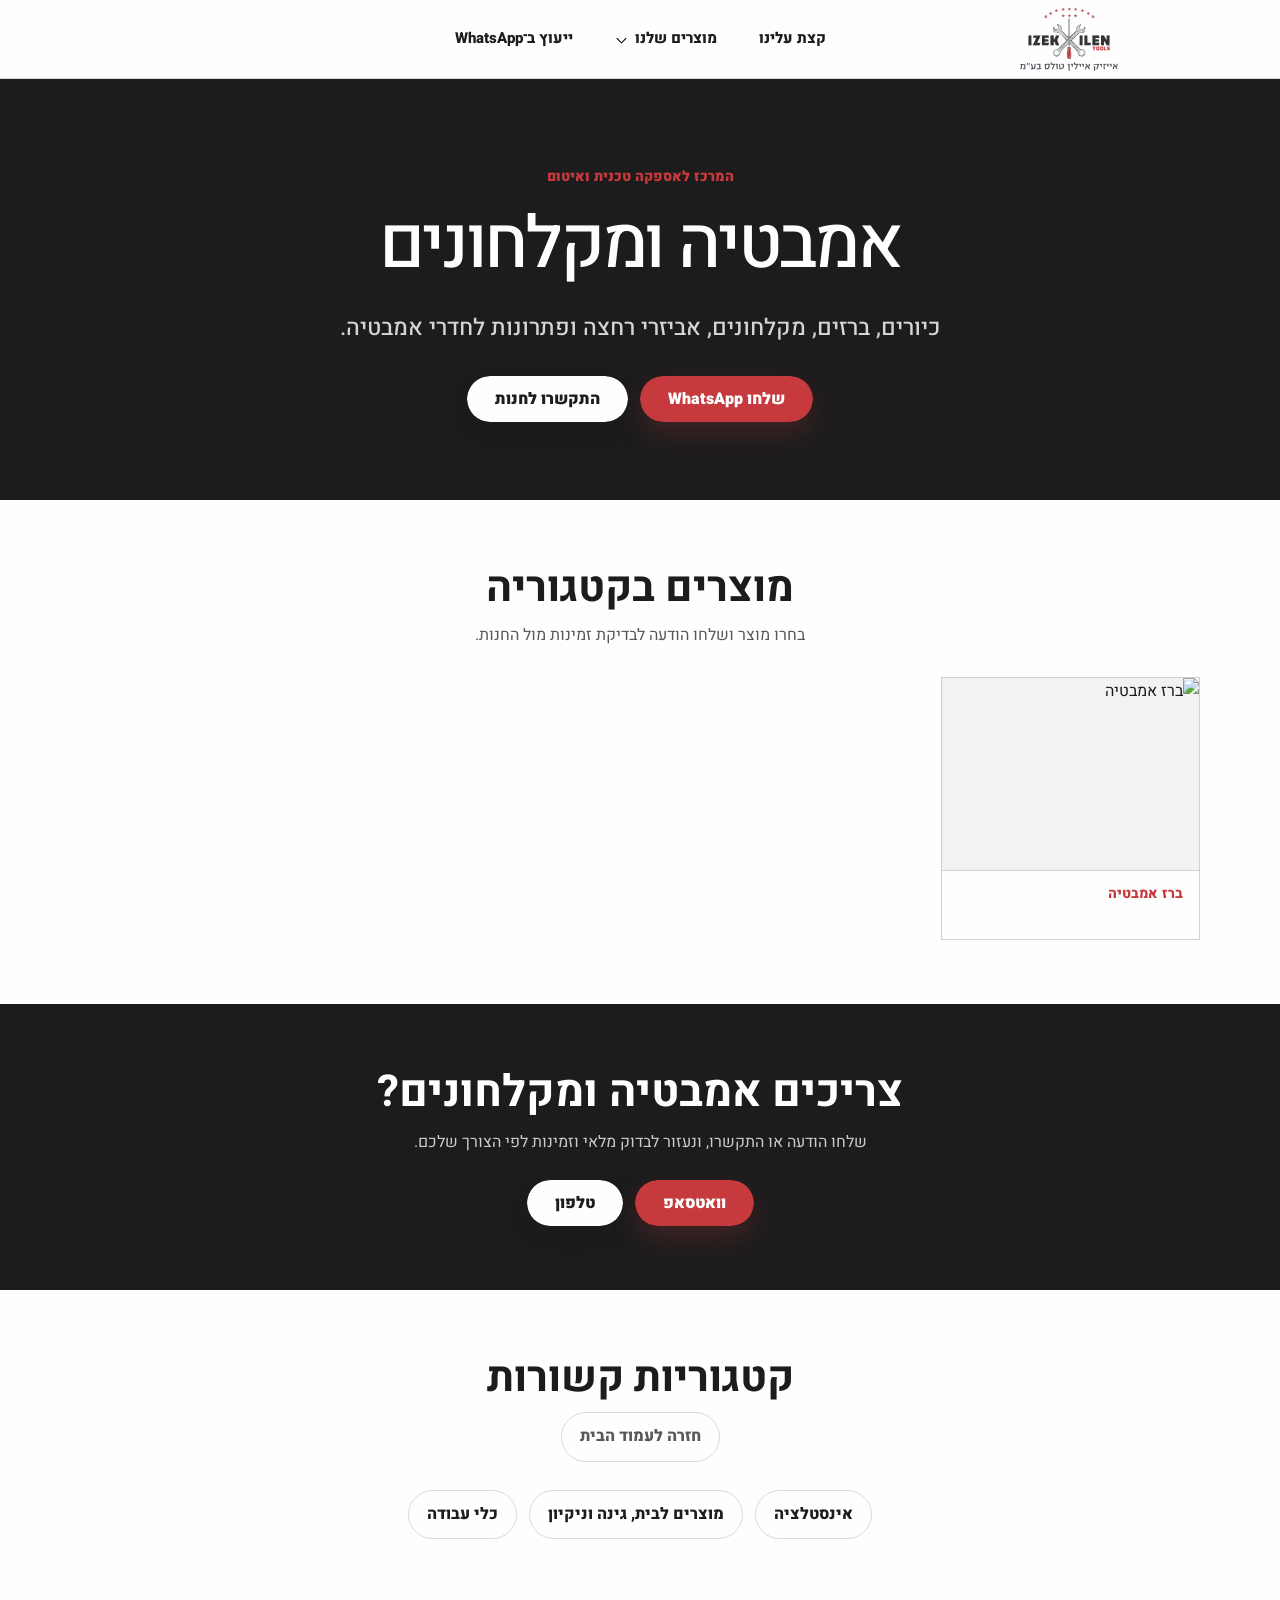
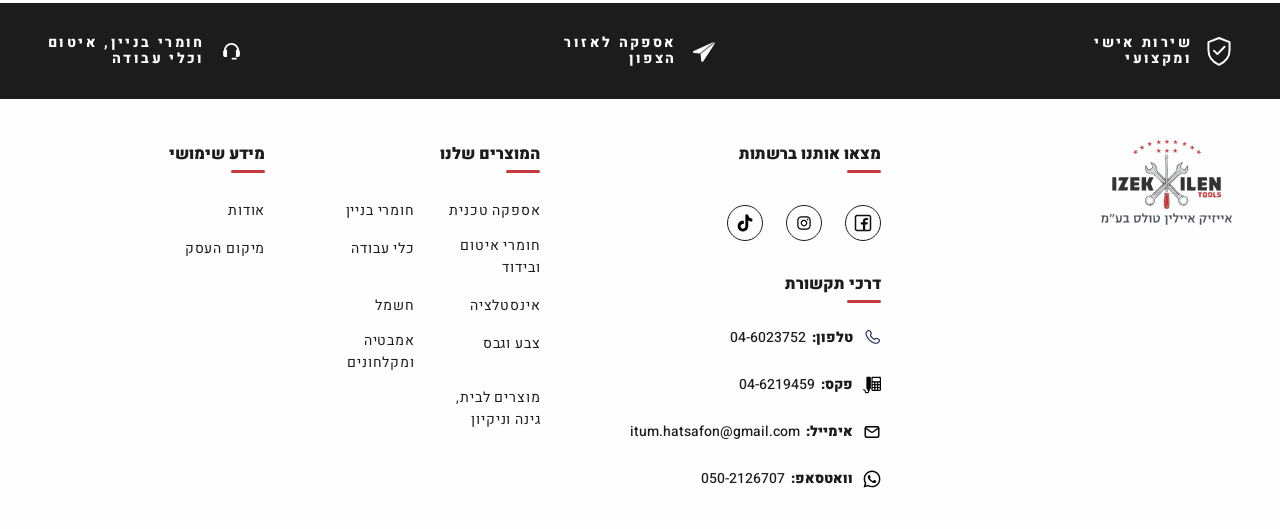
==== commit 2d488d7a: "all the performance changes implemented" ====
--- a/categories/bathroom-showers/index.html
+++ b/categories/bathroom-showers/index.html
@@ -18,7 +18,7 @@
   <header class="site-header" data-header="">
 <div class="container header-inner">
 <a aria-label="אילן איזק - אספקה טכנית ואיטום" class="logo" href="#top">
-<img alt="אילן איזק - אספקה טכנית ואיטום" class="brand-logo-image brand-logo-image--header" height="76" src="/assets/icons/ui/Izek-Ilen.svg" width="150"/>
+<img alt="אילן איזק - אספקה טכנית ואיטום" class="brand-logo-image brand-logo-image--header" height="624" src="/assets/icons/ui/Izek-Ilen.svg" width="954"/>
 </a>
 <nav aria-label="ניווט ראשי" class="main-nav">
 <a href="/about/">קצת עלינו</a>
@@ -50,7 +50,7 @@
 </div>
 <div aria-label="פרטי העסק" class="desktop-products-menu__brand-closing">
 <div aria-label="אילן איזק - אספקה טכנית ואיטום" class="desktop-products-menu__brand-logo">
-<img alt="אילן איזק - אספקה טכנית ואיטום" class="brand-logo-image brand-logo-image--menu" height="70" src="/assets/icons/ui/Izek-Ilen.svg" width="140"/>
+<img alt="אילן איזק - אספקה טכנית ואיטום" class="brand-logo-image brand-logo-image--menu" height="624" src="/assets/icons/ui/Izek-Ilen.svg" width="954"/>
 </div>
 <p>אספקה טכנית, חומרי איטום וכלי עבודה במקום אחד</p>
 </div>
@@ -121,7 +121,7 @@
 </div>
 <div class="mobile-menu__brand-closing" aria-label="פרטי העסק">
 <div aria-label="אילן איזק - אספקה טכנית ואיטום" class="mobile-menu__brand-logo">
-<img alt="אילן איזק - אספקה טכנית ואיטום" class="brand-logo-image brand-logo-image--menu" height="70" src="/assets/icons/ui/Izek-Ilen.svg" width="140"/>
+<img alt="אילן איזק - אספקה טכנית ואיטום" class="brand-logo-image brand-logo-image--menu" height="624" src="/assets/icons/ui/Izek-Ilen.svg" width="954"/>
 </div>
 <p>אספקה טכנית, חומרי איטום וכלי עבודה במקום אחד</p>
 </div>
@@ -214,7 +214,7 @@
 <div class="lametric-footer__main-inner">
 <div class="lametric-footer__brand">
 <a aria-label="אילן איזק - אספקה טכנית ואיטום" class="lametric-footer__logo" href="#top">
-<img alt="אילן איזק - אספקה טכנית ואיטום" class="brand-logo-image brand-logo-image--footer" height="86" src="/assets/icons/ui/Izek-Ilen.svg" width="170"/>
+<img alt="אילן איזק - אספקה טכנית ואיטום" class="brand-logo-image brand-logo-image--footer" height="624" src="/assets/icons/ui/Izek-Ilen.svg" width="954"/>
 </a>
 </div>
 <div class="lametric-footer__social">
--- a/assets/css/site-shell.css
+++ b/assets/css/site-shell.css
@@ -1391,3 +1391,202 @@
     padding-top: 14px;
   }
 }
+
+/* Shared homepage button layers and right-to-left fill animation. */
+.homepage .btn{--button-bg:var(--brand-red);--button-bg-hover:var(--brand-dark);--button-text:#fff;--button-text-hover:#fff;position:relative;z-index:1;overflow:hidden;isolation:isolate;color:var(--button-text);background:transparent;transition:color 0.18s ease 0.1s,transform 0.3s ease,box-shadow 0.3s ease;}
+.homepage .btn::before,.homepage .btn::after{content:"";position:absolute;inset-block:0;right:0;border-radius:inherit;pointer-events:none;}
+.homepage .btn::after{width:100%;background:var(--button-bg);z-index:-2;}
+.homepage .btn::before{width:0;background:var(--button-bg-hover);z-index:-1;transition:width 0.34s ease;}
+.homepage .btn:hover,.homepage .btn:focus-visible,.homepage .btn:active{color:var(--button-text-hover);}
+.homepage .btn:hover{transform:translateY(-1px);}
+.homepage .btn:hover::before,.homepage .btn:focus-visible::before,.homepage .btn:active::before{width:100%;}
+.homepage .btn-primary{box-shadow:0 12px 28px rgba(198,57,60,0.22);}
+.homepage .btn-primary:hover,.homepage .btn-primary:focus-visible{box-shadow:0 16px 34px rgba(28,28,29,0.22);}
+.homepage .final-cta .btn-primary{--button-bg:var(--brand-red);--button-bg-hover:#fff;--button-text:#fff;--button-text-hover:var(--brand-dark);box-shadow:0 12px 28px rgba(198,57,60,0.24);}
+.homepage .final-cta .btn-primary:hover,.homepage .final-cta .btn-primary:focus-visible{box-shadow:0 16px 34px rgba(255,255,255,0.16);}
+.brand-strip-section{padding:18px 0 82px;background:var(--white);color:var(--brand-dark);direction:rtl;overflow:hidden;}
+.brand-strip-container{width:min(1120px,calc(100% - 40px));margin:0 auto;}
+.brand-strip-heading{display:grid;justify-items:center;gap:8px;margin:0 0 28px;text-align:center;}
+.brand-strip-kicker{margin:0;color:var(--brand-red);font-size:13px;line-height:1;font-weight:900;letter-spacing:0.28em;text-transform:uppercase;}
+.brand-strip-heading h2{margin:0;max-width:720px;color:var(--brand-dark);font-size:clamp(26px,3vw,36px);line-height:1.2;font-weight:900;letter-spacing:-0.04em;}
+.brand-strip-hint{margin:4px 0 0;color:#565354;font-size:15px;line-height:1.55;font-weight:600;}
+.brand-strip-shell{position:relative;display:flex;align-items:center;gap:12px;min-width:0;}
+.brand-strip-track{display:flex;gap:clamp(22px,4vw,52px);width:100%;min-width:0;overflow-x:auto;overscroll-behavior-x:contain;direction:ltr;scroll-behavior:smooth;scroll-padding-inline:18px;padding:10px 18px;cursor:grab;scrollbar-width:none;-webkit-overflow-scrolling:touch;user-select:none;}
+.brand-strip-track::-webkit-scrollbar{display:none;}
+.brand-strip-track.is-dragging,.brand-strip-track.is-loop-reset{cursor:grabbing;scroll-behavior:auto;}
+.brand-logo-card{direction:rtl;flex:0 0 clamp(132px,17vw,178px);min-height:82px;display:grid;place-items:center;padding:12px 18px;border:0;border-radius:0;background:transparent;box-shadow:none;transition:transform 0.2s ease;}
+.brand-logo-card:hover{transform:translateY(-2px);}
+.brand-logo-card img{display:block;width:auto;max-width:126px;max-height:50px;object-fit:contain;pointer-events:none;transition:transform 0.2s ease,opacity 0.2s ease;}
+.brand-logo-card:hover img{transform:scale(1.04);opacity:0.92;}
+.brand-strip-arrow{flex:0 0 42px;width:42px;height:42px;display:inline-flex;align-items:center;justify-content:center;padding:0;border:1px solid var(--border);border-radius:999px;background:var(--white);color:var(--brand-dark);cursor:pointer;box-shadow:0 10px 26px rgba(28,28,29,0.09);transition:transform 0.2s ease,background-color 0.2s ease,color 0.2s ease,border-color 0.2s ease;}
+.brand-strip-arrow svg{display:block;width:18px;height:18px;flex:0 0 18px;transform:translateY(0);}
+.brand-strip-arrow:hover{transform:translateY(-1px);background:var(--brand-red);color:#fff;border-color:var(--brand-red);}
+.brand-strip-arrow:focus-visible{outline:3px solid rgba(198,57,60,0.28);outline-offset:3px;}
+@media (max-width:760px){.brand-strip-section{padding:8px 0 64px;}
+.brand-strip-container{width:min(100% - 28px,1120px);}
+.brand-strip-heading{margin-bottom:22px;}
+.brand-strip-kicker{font-size:11px;letter-spacing:0.2em;}
+.brand-strip-hint{font-size:14px;}
+.brand-strip-shell{display:block;}
+.brand-strip-track{gap:20px;padding-inline:12px;}
+.brand-logo-card{flex-basis:128px;min-height:76px;padding:10px 14px;}
+.brand-logo-card img{max-width:110px;max-height:42px;}
+.brand-strip-arrow{display:none;}
+}
+.category-card{background:#fff;border:1px solid var(--border);overflow:hidden;display:flex;flex-direction:column;min-width:0;box-shadow:0 10px 30px rgba(55,53,54,0.045);transition:transform 0.2s ease,box-shadow 0.2s ease,border-color 0.2s ease;}
+.category-card:hover{transform:translateY(-3px);box-shadow:0 16px 38px rgba(55,53,54,0.08);border-color:var(--steel-light);}
+.category-section{padding:30px 0 58px;background:#fff;direction:rtl;font-family:inherit;color:#111820;}
+.category-grid{width:min(1110px,calc(100% - 40px));margin:0 auto;display:grid;grid-template-columns:repeat(3,minmax(0,1fr));gap:22px;align-items:stretch;}
+.category-section .category-card{min-width:0;text-align:right;background:#fff;border:1px solid var(--border);overflow:hidden;display:flex;flex-direction:column;box-shadow:0 10px 24px rgba(55,53,54,0.045);transition:transform 0.2s ease,box-shadow 0.2s ease,border-color 0.2s ease;}
+.category-section .category-card:hover{transform:translateY(-2px);box-shadow:0 14px 30px rgba(55,53,54,0.08);border-color:var(--brand-red);}
+.category-card__media{width:100%;height:148px;overflow:hidden;background:#f7f7f7;border-bottom:1px solid var(--border);}
+.category-card__media img{width:100%;height:100%;object-fit:cover;display:block;}
+.category-card__body{min-width:0;display:flex;flex:1;flex-direction:column;padding:10px 14px 12px;}
+.category-card__title{min-width:0;margin:0 0 5px;color:var(--brand-dark);font-size:18px;line-height:1.3;font-weight:900;letter-spacing:0;display:-webkit-box;-webkit-line-clamp:2;-webkit-box-orient:vertical;overflow:hidden;}
+.category-card__description{min-width:0;margin:0 0 7px;color:#4c545d;font-size:13.5px;line-height:1.45;font-weight:400;display:-webkit-box;-webkit-line-clamp:2;-webkit-box-orient:vertical;overflow:hidden;}
+.category-card__cta{display:inline-flex;align-items:center;justify-content:center;gap:8px;min-width:0;min-height:32px;margin-top:auto;padding:4px 0;border-radius:8px;background:transparent;color:var(--brand-dark);font-size:14px;line-height:1.25;font-weight:900;letter-spacing:0;text-decoration:none;white-space:nowrap;transition:color 0.2s ease,transform 0.2s ease;}
+.category-card__cta-text{min-width:0;display:inline-block;transform-origin:center;transition:transform 0.2s ease;overflow:hidden;text-overflow:ellipsis;}
+.category-card__cta-icon{width:13px;height:13px;display:block;flex:0 0 auto;color:currentColor;transition:transform 0.2s ease;}
+.category-card__cta:hover{background:transparent;color:var(--brand-red);transform:translateX(-2px);}
+.category-card__cta:hover .category-card__cta-text{transform:scale(1.04);}
+.category-card__cta:hover .category-card__cta-icon{transform:translateX(-2px);}
+.category-card__cta:focus-visible{outline:3px solid rgba(198,57,60,0.28);outline-offset:4px;border-radius:8px;}
+@media (max-width:760px){.category-section{padding:24px 0 46px;}
+.category-grid{width:min(100% - 28px,1110px);grid-template-columns:repeat(2,minmax(0,1fr));gap:14px;}
+.category-card__media{height:112px;}
+.category-card__body{padding:8px 10px 10px;}
+.category-card__title{margin-bottom:4px;font-size:15px;line-height:1.3;}
+.category-card__description{margin-bottom:6px;font-size:12.5px;line-height:1.4;}
+.category-card__cta{min-height:30px;gap:6px;font-size:12.5px;}
+}
+@media (max-width:340px){.category-grid{grid-template-columns:1fr;}
+}
+.construction-feature{padding:116px 0 112px;background:var(--white);color:var(--brand-dark);direction:rtl;text-align:center;border-top:0;}
+.construction-feature__intro{width:min(920px,calc(100% - 40px));margin:0 auto 104px;display:grid;justify-items:center;direction:rtl;text-align:center;color:var(--brand-dark);}
+.construction-feature__intro-eyebrow{display:inline-flex;align-items:center;justify-content:center;gap:12px;margin:0 0 31px;color:var(--brand-dark);font-size:13px;line-height:1;font-weight:900;letter-spacing:0.48em;text-transform:uppercase;white-space:nowrap;}
+.construction-feature__intro-eyebrow::before,.construction-feature__intro-eyebrow::after{content:"";display:block;width:2px;height:19px;background:var(--brand-red);}
+.construction-feature__intro-title{margin:0;max-width:900px;color:var(--brand-dark);font-size:clamp(44px,4.2vw,64px);line-height:1.12;font-weight:900;letter-spacing:-0.055em;}
+.construction-feature__intro-text{margin:35px 0 0;max-width:850px;color:var(--brand-dark);font-size:20px;line-height:1.35;font-weight:400;letter-spacing:-0.02em;}
+.construction-feature__inner{width:min(1296px,calc(100% - 80px));margin:0 auto;display:grid;grid-template-columns:minmax(0,1.04fr) minmax(420px,0.76fr);column-gap:84px;row-gap:56px;align-items:center;direction:ltr;}
+.construction-feature__image{grid-column:1;min-height:685px;width:100%;background:linear-gradient(rgba(255,255,255,0.15),rgba(255,255,255,0.15)),linear-gradient(135deg,#ded6ca 0%,#f5f1e9 42%,#c9c1b4 100%);position:relative;overflow:hidden;}
+.construction-feature__image::before{content:"";position:absolute;inset:38% 0 0;background:linear-gradient(90deg,transparent 0 11%,rgba(255,255,255,0.7) 11% 11.4%,transparent 11.4% 22%,rgba(255,255,255,0.72) 22% 22.3%,transparent 22.3% 38%,rgba(255,255,255,0.62) 38% 38.3%,transparent 38.3% 100%),linear-gradient(0deg,transparent 0 18%,rgba(255,255,255,0.7) 18% 18.4%,transparent 18.4% 35%,rgba(255,255,255,0.75) 35% 35.4%,transparent 35.4% 56%,rgba(255,255,255,0.64) 56% 56.3%,transparent 56.3% 100%);opacity:0.85;transform:rotate(-2deg) scale(1.06);transform-origin:center;}
+.construction-feature__image::after{content:"";position:absolute;left:-9%;bottom:-8%;width:48%;height:28%;border-radius:999px 999px 0 0;background:rgba(184,151,111,0.55);transform:rotate(10deg);filter:blur(1px);}
+.construction-feature__content{grid-column:2;padding:10px 0 4px;max-width:550px;direction:rtl;text-align:center;justify-self:end;}
+.construction-feature__eyebrow{display:inline-flex;align-items:center;justify-content:center;gap:11px;margin-bottom:32px;color:var(--brand-dark);font-size:13px;line-height:1;font-weight:900;letter-spacing:0.52em;text-transform:uppercase;white-space:nowrap;}
+.construction-feature__eyebrow::before,.construction-feature__eyebrow::after{content:"";display:block;width:2px;height:18px;background:var(--brand-red);}
+.construction-feature__title{margin:0 0 28px;max-width:540px;color:var(--brand-dark);font-size:clamp(46px,4.35vw,64px);line-height:0.98;font-weight:900;letter-spacing:-0.055em;}
+.construction-feature__text{margin:0 0 35px;max-width:560px;color:var(--brand-dark);font-size:20px;line-height:1.35;font-weight:400;letter-spacing:-0.02em;}
+.construction-feature__points{display:grid;gap:35px;margin:0 0 58px;padding:0;list-style:none;color:var(--brand-dark);font-size:20px;line-height:1.35;letter-spacing:-0.02em;}
+.construction-feature__points strong{font-weight:900;}
+@media (max-width:1100px){.construction-feature__inner{grid-template-columns:minmax(0,1fr) minmax(340px,0.86fr);width:min(100% - 48px,1120px);column-gap:56px;}
+.construction-feature__intro{margin-bottom:82px;}
+.construction-feature__intro-title{font-size:clamp(40px,5.2vw,56px);}
+.construction-feature__intro-text{font-size:18px;}
+.construction-feature__image{min-height:560px;}
+.construction-feature__content{justify-self:end;}
+.construction-feature__title{font-size:clamp(40px,5vw,54px);}
+.construction-feature__text,.construction-feature__points{font-size:18px;}
+}
+@media (max-width:860px){.construction-feature{padding:86px 0 84px;}
+.construction-feature__intro{width:min(760px,calc(100% - 48px));margin-bottom:72px;}
+.construction-feature__intro-title{max-width:720px;font-size:clamp(36px,7vw,50px);}
+.construction-feature__intro-text{max-width:680px;font-size:18px;}
+.construction-feature__inner{width:min(100% - 48px,1120px);grid-template-columns:minmax(0,1fr) minmax(310px,0.9fr);column-gap:44px;row-gap:44px;}
+.construction-feature__image{grid-column:1;min-height:500px;}
+.construction-feature__content{grid-column:2;max-width:560px;justify-self:end;}
+}
+@media (max-width:760px){.construction-feature__inner{grid-template-columns:1fr;gap:42px;}
+.construction-feature__image,.construction-feature__content{grid-column:auto;}
+.construction-feature__image{min-height:auto;aspect-ratio:1.18 / 1;}
+.construction-feature__content{max-width:620px;justify-self:center;}
+}
+@media (max-width:560px){.construction-feature{padding:54px 0 60px;}
+.construction-feature__intro{width:min(100% - 28px,1120px);margin-bottom:54px;}
+.construction-feature__intro-eyebrow{gap:8px;margin-bottom:22px;font-size:10px;letter-spacing:0.34em;}
+.construction-feature__intro-eyebrow::before,.construction-feature__intro-eyebrow::after{height:15px;}
+.construction-feature__intro-title{font-size:clamp(32px,11vw,44px);line-height:1.08;}
+.construction-feature__intro-text{margin-top:24px;font-size:16px;line-height:1.45;}
+.construction-feature__inner{width:min(100% - 28px,1120px);gap:28px;}
+.construction-feature__eyebrow{gap:8px;margin-bottom:22px;font-size:10px;letter-spacing:0.38em;}
+.construction-feature__eyebrow::before,.construction-feature__eyebrow::after{height:15px;}
+.construction-feature__title{margin-bottom:20px;font-size:clamp(34px,12vw,46px);line-height:1.02;}
+.construction-feature__text{margin-bottom:28px;font-size:16px;line-height:1.45;}
+.construction-feature__points{gap:22px;margin-bottom:38px;font-size:16px;line-height:1.45;}
+}
+.business-location{padding:0 0 112px;background:var(--white);color:var(--brand-dark);direction:rtl;}
+.business-location__inner{width:min(1120px,calc(100% - 40px));margin:0 auto;display:grid;gap:30px;}
+.business-location__text{max-width:720px;margin:0 auto;text-align:center;}
+.business-location__eyebrow{margin:0 0 10px;color:var(--brand-red);font-size:13px;line-height:1;font-weight:900;letter-spacing:0.26em;text-transform:uppercase;}
+.business-location__title{margin:0 0 12px;color:var(--brand-dark);font-size:clamp(30px,4vw,48px);line-height:1.15;font-weight:900;letter-spacing:-0.05em;}
+.business-location__description{margin:0 auto;max-width:680px;color:#565354;font-size:18px;line-height:1.75;font-weight:500;}
+.business-location__map{position:relative;width:100%;min-height:360px;aspect-ratio:16 / 9;overflow:hidden;border:1px solid var(--border);border-radius:28px;background:var(--soft-bg);box-shadow:0 22px 56px rgba(28,28,29,0.12);}
+.business-location__map iframe{position:absolute;inset:0;display:block;width:100%;height:100%;border:0;}
+@media (max-width:760px){.business-location{padding:0 0 76px;}
+.business-location__inner{width:min(100% - 28px,1120px);gap:24px;}
+.business-location__eyebrow{font-size:11px;letter-spacing:0.2em;}
+.business-location__description{font-size:16px;line-height:1.65;}
+.business-location__map{min-height:300px;aspect-ratio:4 / 3;border-radius:20px;}
+}
+@media (max-width:420px){.business-location__map{min-height:280px;}
+}
+.final-cta{padding:76px 0;background:var(--brand-dark);color:#fff;text-align:center;}
+.final-cta h2{margin:0 0 12px;font-size:clamp(28px,4vw,46px);line-height:1.25;font-weight:400;letter-spacing:-0.045em;}
+.final-cta p{margin:0 auto 24px;max-width:680px;color:rgba(255,255,255,0.82);font-size:19px;}
+@media (max-width:520px){.category-card{min-height:auto;}
+}
+@media (max-width:900px){.mobile-menu__link,.mobile-menu__quick-action{min-height:44px;}
+}
+.brand-strip-track:focus-visible,.category-card__cta:focus-visible{outline:3px solid rgba(198,57,60,0.28);outline-offset:4px;border-radius:8px;}
+.brand-strip-container,.brand-strip-shell,.brand-strip-track,.category-grid,.construction-feature__intro,.construction-feature__inner,.construction-feature__content{min-width:0;max-width:100%;}
+.final-cta h2,.final-cta p,.category-card__title,.category-card__description,.category-card__cta,.construction-feature__intro-title,.construction-feature__intro-text,.construction-feature__title,.construction-feature__text,.construction-feature__points{overflow-wrap:anywhere;word-break:normal;}
+.brand-strip-track{max-width:100%;min-width:0;touch-action:pan-x;}
+.brand-logo-card{min-width:0;}
+.construction-feature__intro-eyebrow,.construction-feature__eyebrow{max-width:100%;min-width:0;}
+@media (max-width:900px){.brand-strip-shell,.brand-strip-track{max-width:100%;}
+.brand-strip-track{overflow-x:auto;}
+.construction-feature__intro-eyebrow,.construction-feature__eyebrow{max-width:100%;}
+.final-cta{padding:58px 0;}
+.final-cta p{font-size:clamp(16px,4vw,19px);line-height:1.65;}
+}
+@media (max-width:520px){.construction-feature__intro-eyebrow,.construction-feature__eyebrow{gap:8px;letter-spacing:0.16em;white-space:normal;}
+}
+@media (max-width:360px){.brand-strip-container,.category-grid,.construction-feature__intro,.construction-feature__inner{width:min(100% - 24px,1120px);}
+.construction-feature__intro-eyebrow,.construction-feature__eyebrow{letter-spacing:0.12em;}
+.final-cta h2{font-size:clamp(26px,9vw,32px);}
+}
+.lametric-footer,.lametric-footer__main,.lametric-footer__main-inner,.lametric-footer__column,.lametric-footer__links,.lametric-footer__contact-list,.lametric-footer__social-list{min-width:0;max-width:100%;}
+.lametric-footer__contact-link,.lametric-footer__contact-text,.lametric-footer__links a{min-width:0;overflow-wrap:anywhere;word-break:normal;}
+.business-location__map iframe{display:block;}
+@media (max-width:900px){:root{--mobile-menu-height:calc(100svh - 70px);}
+.mobile-menu__clip,.mobile-menu__content{min-width:0;max-width:100%;}
+.mobile-menu__clip{max-height:var(--mobile-menu-height,calc(100vh - 70px));overflow-y:auto;overflow-x:hidden;overscroll-behavior:contain;-webkit-overflow-scrolling:touch;}
+.mobile-menu__content,.mobile-menu__nav,.mobile-menu__brand-closing{overflow-wrap:anywhere;word-break:normal;}
+.mobile-nav-open{overflow:hidden;}
+}
+@media (max-width:900px) and (max-height:520px){.mobile-menu__clip{max-height:var(--mobile-menu-height,calc(100svh - 64px));}
+}
+@media (prefers-reduced-motion:reduce){*,*::before,*::after{animation-duration:0.01ms !important;animation-iteration-count:1 !important;scroll-behavior:auto !important;transition-duration:0.01ms !important;}
+}
+
+/* Homepage font requests are intentionally limited to the local 500 and 900 faces. */
+.homepage {
+  font-weight: 500;
+}
+
+.homepage .main-nav,
+.homepage .lametric-footer__benefit-text,
+.homepage .lametric-footer__social-link,
+.homepage .mobile-products-menu a {
+  font-weight: 900;
+}
+
+.homepage .desktop-products-menu__brand-closing p,
+.homepage .mobile-menu__brand-closing p,
+.homepage .lametric-footer__links a,
+.homepage .brand-strip-hint,
+.homepage .category-card__description,
+.homepage .construction-feature__intro-text,
+.homepage .construction-feature__text,
+.homepage .final-cta h2 {
+  font-weight: 500;
+}
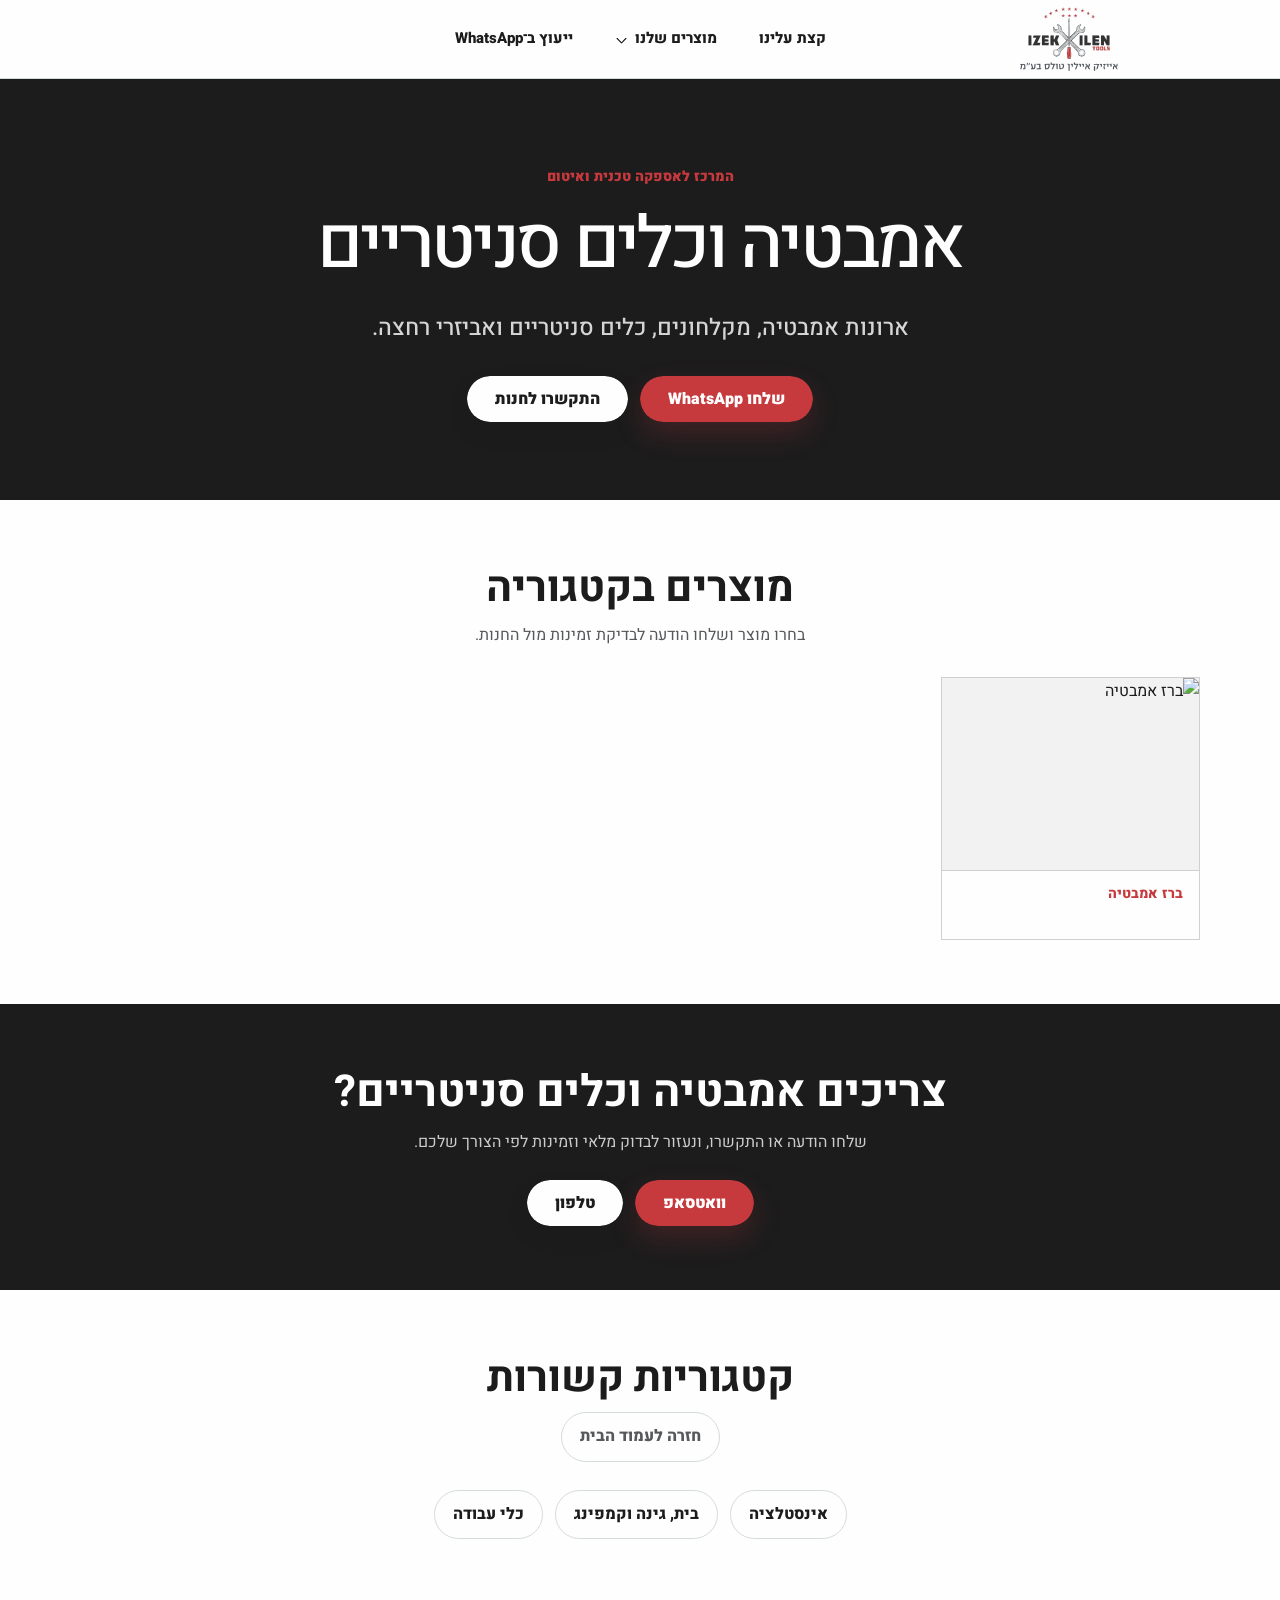
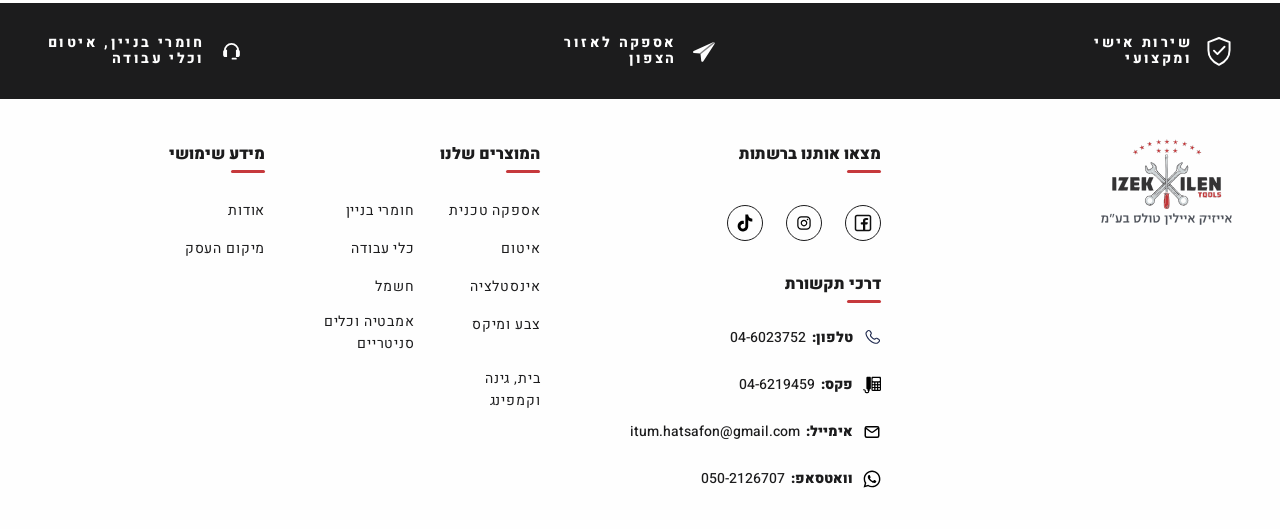
==== commit 431e492e: "changes that the owner wanted, were Implemented" ====
--- a/categories/bathroom-showers/index.html
+++ b/categories/bathroom-showers/index.html
@@ -1,10 +1,10 @@
-<!DOCTYPE html>
+﻿<!DOCTYPE html>
 <html dir="rtl" lang="he">
 <head>
   <meta charset="utf-8"/>
   <meta content="width=device-width, initial-scale=1.0" name="viewport"/>
-  <title>אמבטיה ומקלחונים | המרכז לאספקה טכנית ואיטום</title>
-  <meta content="כיורים, ברזים, מקלחונים, אביזרי רחצה ופתרונות לחדרי אמבטיה. בדקו זמינות מול החנות בוואטסאפ או בטלפון." name="description"/>
+  <title>אמבטיה וכלים סניטריים | המרכז לאספקה טכנית ואיטום</title>
+  <meta content="ארונות אמבטיה, מקלחונים, כלים סניטריים ואביזרי רחצה. בדקו זמינות מול החנות בוואטסאפ או בטלפון." name="description"/>
   <link href="https://fonts.googleapis.com" rel="preconnect"/>
   <link crossorigin="" href="https://fonts.gstatic.com" rel="preconnect"/>
   <link href="https://fonts.googleapis.com/css2?family=Heebo:wght@400;500;600;700;800;900&amp;display=swap" rel="stylesheet"/>
@@ -32,13 +32,13 @@
 <div aria-label="המוצרים שלנו" class="desktop-products-menu__categories">
 <a href="/categories/technical-supply/">אספקה טכנית</a>
 <a href="/categories/building-materials/">חומרי בניין</a>
-<a href="/categories/waterproofing-insulation/">חומרי איטום ובידוד</a>
+<a href="/categories/waterproofing-insulation/">איטום</a>
 <a href="/categories/tools/">כלי עבודה</a>
 <a href="/categories/plumbing/">אינסטלציה</a>
 <a href="/categories/electrical/">חשמל</a>
-<a href="/categories/paint-drywall/">צבע וגבס</a>
-<a href="/categories/bathroom-showers/">אמבטיה ומקלחונים</a>
-<a href="/categories/home-garden-cleaning/">מוצרים לבית, גינה וניקיון</a>
+<a href="/categories/paint-drywall/">צבע ומיקס</a>
+<a href="/categories/bathroom-showers/">אמבטיה וכלים סניטריים</a>
+<a href="/categories/home-garden-cleaning/">בית, גינה וקמפינג</a>
 </div>
 <div aria-label="דרכי תקשורת" class="desktop-products-menu__contact">
 <ul class="desktop-products-menu__contact-list">
@@ -80,13 +80,13 @@
 <div aria-hidden="true" class="mobile-products-menu" data-mobile-products-menu="" id="mobile-products-menu" inert="">
 <a href="/categories/technical-supply/">אספקה טכנית</a>
 <a href="/categories/building-materials/">חומרי בניין</a>
-<a href="/categories/waterproofing-insulation/">חומרי איטום ובידוד</a>
+<a href="/categories/waterproofing-insulation/">איטום</a>
 <a href="/categories/tools/">כלי עבודה</a>
 <a href="/categories/plumbing/">אינסטלציה</a>
 <a href="/categories/electrical/">חשמל</a>
-<a href="/categories/paint-drywall/">צבע וגבס</a>
-<a href="/categories/bathroom-showers/">אמבטיה ומקלחונים</a>
-<a href="/categories/home-garden-cleaning/">מוצרים לבית, גינה וניקיון</a>
+<a href="/categories/paint-drywall/">צבע ומיקס</a>
+<a href="/categories/bathroom-showers/">אמבטיה וכלים סניטריים</a>
+<a href="/categories/home-garden-cleaning/">בית, גינה וקמפינג</a>
 </div>
 </div>
 <a class="mobile-menu__link" href="/about/">קצת עלינו</a>
@@ -134,8 +134,8 @@
     <section class="category-hero">
       <div class="container">
         <p class="section-kicker">המרכז לאספקה טכנית ואיטום</p>
-        <h1>אמבטיה ומקלחונים</h1>
-        <p>כיורים, ברזים, מקלחונים, אביזרי רחצה ופתרונות לחדרי אמבטיה.</p>
+        <h1>אמבטיה וכלים סניטריים</h1>
+        <p>ארונות אמבטיה, מקלחונים, כלים סניטריים ואביזרי רחצה.</p>
         <div class="category-hero__actions">
           <a class="btn btn-primary" href="https://wa.me/972502126707" rel="noopener" target="_blank">
             שלחו WhatsApp
@@ -158,7 +158,7 @@
     <section class="category-contact" aria-labelledby="category-contact-title">
       <div class="container category-contact__panel">
         <div>
-          <h2 id="category-contact-title">צריכים אמבטיה ומקלחונים?</h2>
+          <h2 id="category-contact-title">צריכים אמבטיה וכלים סניטריים?</h2>
           <p>שלחו הודעה או התקשרו, ונעזור לבדוק מלאי וזמינות לפי הצורך שלכם.</p>
         </div>
         <div class="category-actions">
@@ -175,7 +175,7 @@
         </div>
         <div class="related-categories">
           <a class="related-link" href="/categories/plumbing/">אינסטלציה</a>
-          <a class="related-link" href="/categories/home-garden-cleaning/">מוצרים לבית, גינה וניקיון</a>
+          <a class="related-link" href="/categories/home-garden-cleaning/">בית, גינה וקמפינג</a>
           <a class="related-link" href="/categories/tools/">כלי עבודה</a>
         </div>
       </div>
@@ -224,7 +224,7 @@
 <nav aria-label="המוצרים שלנו" class="lametric-footer__column">
 <h2 class="lametric-footer__title">המוצרים שלנו</h2>
 <!-- TODO: Replace temporary product links with the final category URLs before production. -->
-<ul class="lametric-footer__links lametric-footer__links--products"><li><a href="/categories/technical-supply/">אספקה טכנית</a></li><li><a href="/categories/building-materials/">חומרי בניין</a></li><li><a href="/categories/waterproofing-insulation/">חומרי איטום ובידוד</a></li><li><a href="/categories/tools/">כלי עבודה</a></li><li><a href="/categories/plumbing/">אינסטלציה</a></li><li><a href="/categories/electrical/">חשמל</a></li><li><a href="/categories/paint-drywall/">צבע וגבס</a></li><li><a href="/categories/bathroom-showers/">אמבטיה ומקלחונים</a></li><li><a href="/categories/home-garden-cleaning/">מוצרים לבית, גינה וניקיון</a></li></ul>
+<ul class="lametric-footer__links lametric-footer__links--products"><li><a href="/categories/technical-supply/">אספקה טכנית</a></li><li><a href="/categories/building-materials/">חומרי בניין</a></li><li><a href="/categories/waterproofing-insulation/">איטום</a></li><li><a href="/categories/tools/">כלי עבודה</a></li><li><a href="/categories/plumbing/">אינסטלציה</a></li><li><a href="/categories/electrical/">חשמל</a></li><li><a href="/categories/paint-drywall/">צבע ומיקס</a></li><li><a href="/categories/bathroom-showers/">אמבטיה וכלים סניטריים</a></li><li><a href="/categories/home-garden-cleaning/">בית, גינה וקמפינג</a></li></ul>
 </nav>
 <nav aria-label="קישורי חברה" class="lametric-footer__column">
 <h2 class="lametric-footer__title">מידע שימושי</h2>
